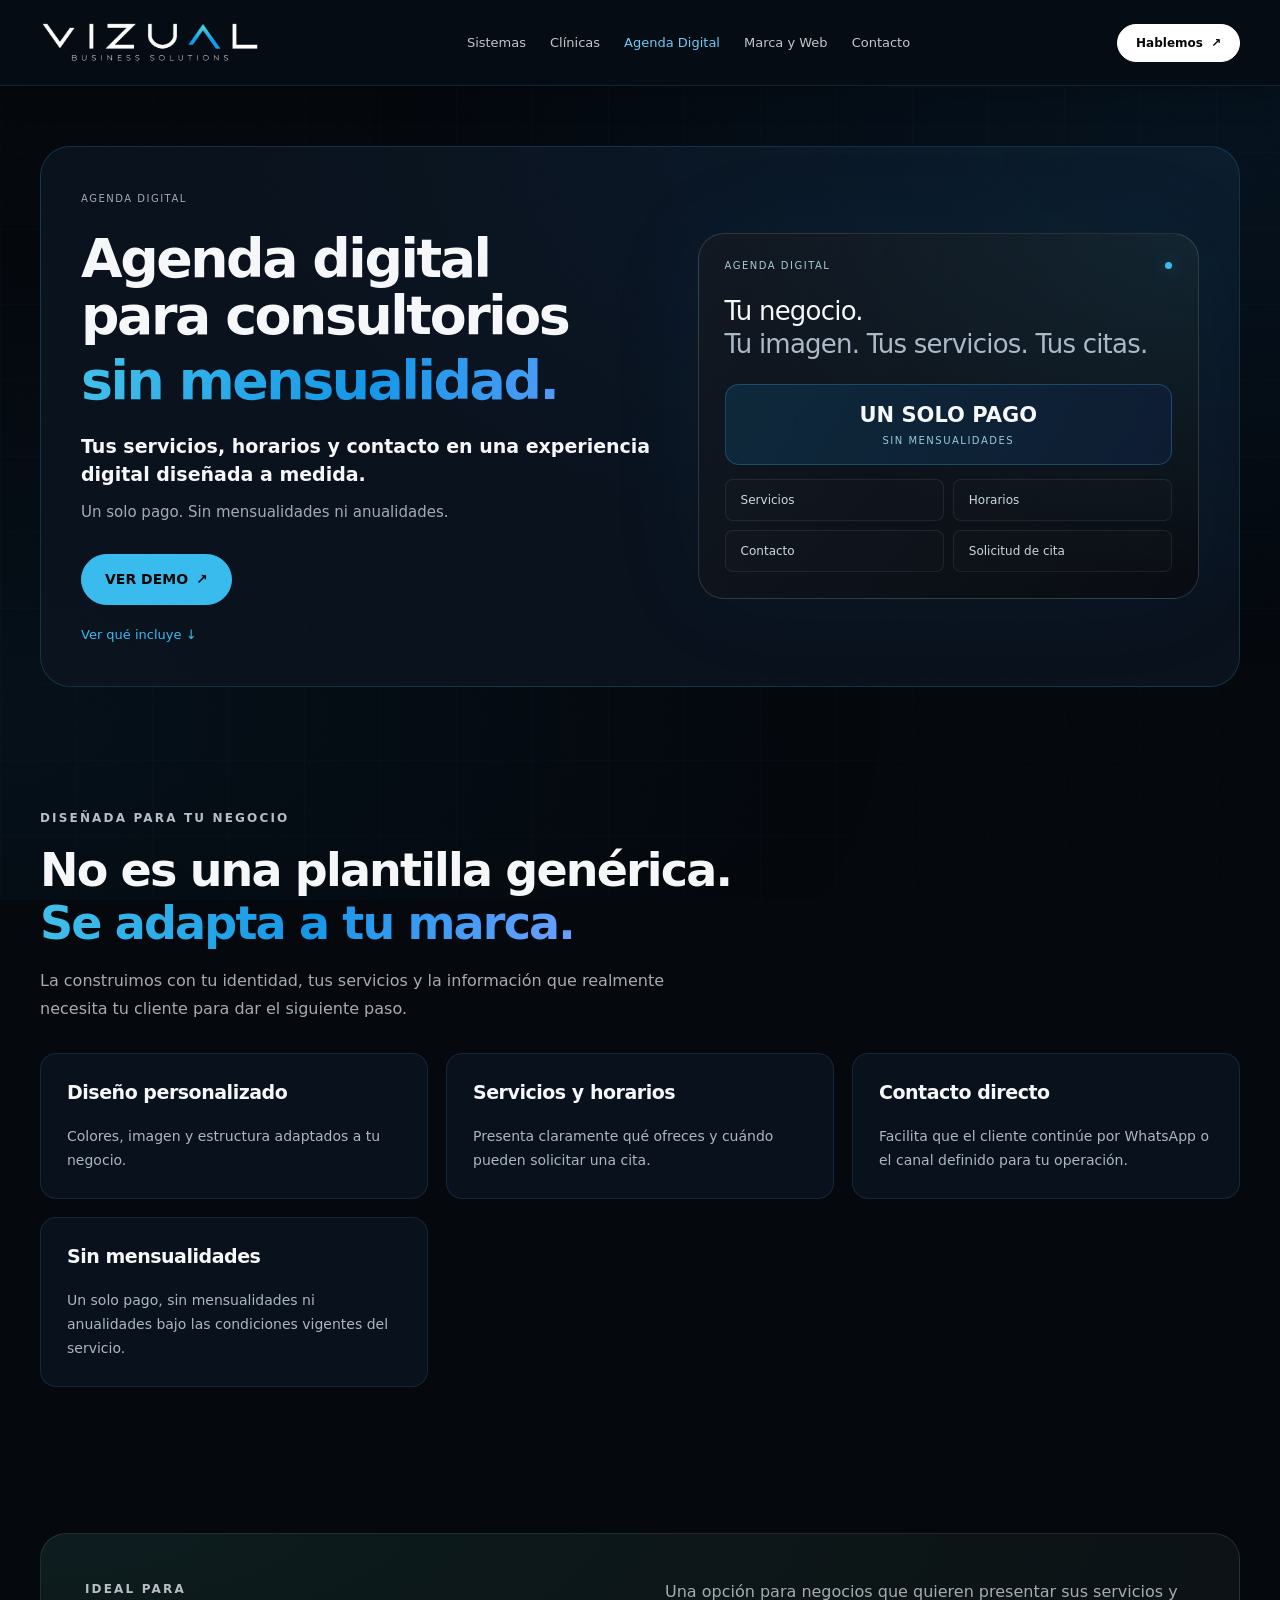
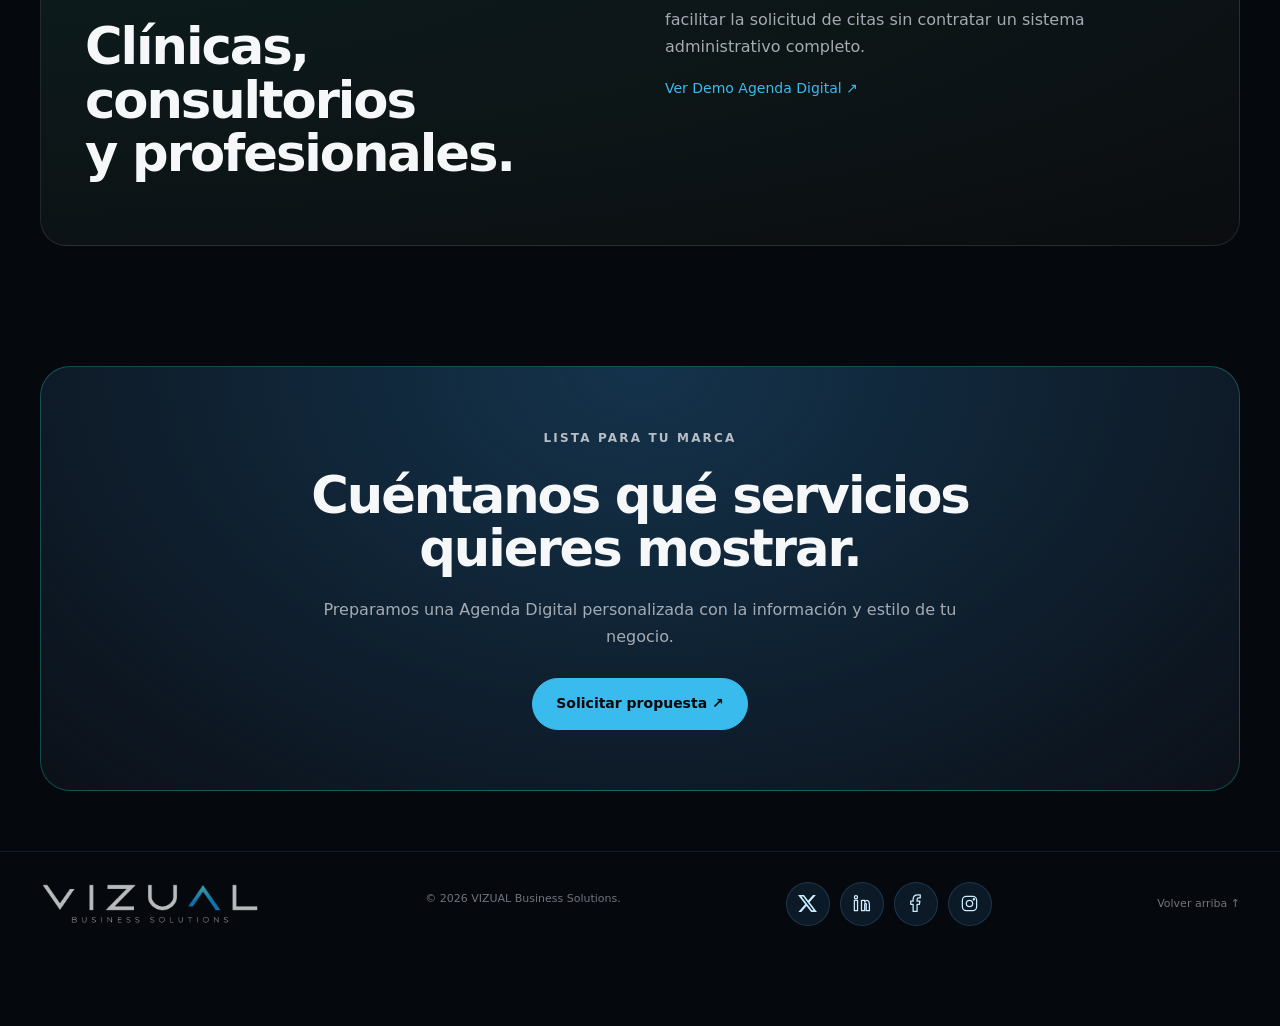
==== agenda-digital.html @ 72893596 "Add SEO landing for digital appointment page" ====
<!doctype html>
<html lang="es-MX">
<head>
<meta charset="utf-8">
<meta name="viewport" content="width=device-width, initial-scale=1">
<meta name="theme-color" content="#050608">
<title>Agenda digital para consultorios sin mensualidad | VIZUAL</title>
<meta name="description" content="Agenda digital personalizada para clínicas, consultorios y profesionales en México. Un solo pago, sin mensualidades ni anualidades. Ver demo.">
<link rel="canonical" href="https://vizualmx.com/agenda-digital">
<link rel="icon" type="image/svg+xml" href="assets/business-favicon.svg">
<meta property="og:type" content="website">
<meta property="og:locale" content="es_MX">
<meta property="og:site_name" content="VIZUAL Business Solutions">
<meta property="og:title" content="Agenda digital para consultorios sin mensualidad | VIZUAL">
<meta property="og:description" content="Agenda digital personalizada para clínicas, consultorios y profesionales en México. Un solo pago, sin mensualidades ni anualidades. Ver demo.">
<meta property="og:url" content="https://vizualmx.com/agenda-digital">
<meta property="og:image" content="https://vizualmx.com/assets/social/business-solutions.png">
<meta name="twitter:card" content="summary_large_image">
<meta name="twitter:title" content="Agenda digital para consultorios sin mensualidad | VIZUAL">
<meta name="twitter:description" content="Agenda digital personalizada para clínicas, consultorios y profesionales en México. Un solo pago, sin mensualidades ni anualidades. Ver demo.">
<meta name="twitter:image" content="https://vizualmx.com/assets/social/business-solutions.png">
<link rel="stylesheet" href="styles.css?v=business-4">
<link rel="stylesheet" href="refinements.css?v=16">
<script type="application/ld+json">{"@context":"https://schema.org","@type":"Service","name":"Agenda digital para consultorios sin mensualidad","description":"Agenda digital personalizada para clínicas, consultorios y profesionales en México. Un solo pago, sin mensualidades ni anualidades. Ver demo.","url":"https://vizualmx.com/agenda-digital","provider":{"@type":"Organization","name":"VIZUAL Business Solutions","url":"https://vizualmx.com/"}}</script>
<script defer src="analytics.js?v=2"></script>
</head>
<body class="business-page clinic-page">
<a class="skip-link" href="#contenido">Saltar al contenido</a>
<div class="noise" aria-hidden="true"></div>
<header class="site-header" id="top">
<a class="brand" href="/" aria-label="VIZUAL Business Solutions — inicio">
<img class="official-wordmark" src="assets/vizual-business-solutions.png" alt="VIZUAL Business Solutions" width="1200" height="226">
</a>
<button class="menu-toggle" type="button" aria-expanded="false" aria-controls="main-nav" hidden><span class="menu-label">Menú</span><span class="menu-lines" aria-hidden="true"></span></button>
<nav class="nav" id="main-nav" aria-label="Principal">
<a href="/operaciones"><span>Sistemas</span><small class="nav-description">Sistemas para tu empresa</small></a>
<a href="/sistema-para-clinicas"><span>Clínicas</span><small class="nav-description">App para pacientes + dashboard</small></a>
<a href="/agenda-digital" aria-current="page"><span>Agenda Digital</span><small class="nav-description">Agenda personalizada sin mensualidades</small></a>
<a href="/business-experience"><span>Marca y Web</span><small class="nav-description">Branding, web y presencia digital</small></a>
<a href="/contacto"><span>Contacto</span><small class="nav-description">Hablemos de tu proyecto</small></a>
<a class="nav-diagnosis" href="/contacto">Solicitar diagnóstico <span aria-hidden="true">↗</span></a>
</nav>
<a class="btn btn-small header-contact" href="/contacto">Hablemos <span aria-hidden="true">↗</span></a>
</header>
<main id="contenido">
<section class="clinic section-pad clinic-landing-hero" aria-labelledby="agenda-title">
<div class="clinic-card">
<div class="clinic-copy">
<a class="clinic-back" href="/">AGENDA DIGITAL</a>
<h1 id="agenda-title">Agenda digital para consultorios <span>sin mensualidad.</span></h1>
<p class="clinic-subtitle">Tus servicios, horarios y contacto en una experiencia digital diseñada a medida.</p>
<p class="clinic-description">Un solo pago. Sin mensualidades ni anualidades.</p>
<a class="btn clinic-cta" href="/agenda-demo-clinica">VER DEMO <span aria-hidden="true">↗</span></a>
<a class="clinic-detail-link" href="#incluye">Ver qué incluye ↓</a>
</div>
<div class="business-map" aria-hidden="true">
<div class="map-top"><span>AGENDA DIGITAL</span><span class="map-dot"></span></div>
<p class="map-intro"><strong>Tu negocio.</strong><br>Tu imagen. Tus servicios. Tus citas.</p>
<div class="map-core">UN SOLO PAGO<span>SIN MENSUALIDADES</span></div>
<div class="map-modules"><span>Servicios</span><span>Horarios</span><span>Contacto</span><span>Solicitud de cita</span></div>
</div>
</div>
</section>
<section class="section-pad clinic-content" id="incluye">
<div class="section-heading"><span class="kicker">DISEÑADA PARA TU NEGOCIO</span><h2>No es una plantilla genérica.<br><span>Se adapta a tu marca.</span></h2><p>La construimos con tu identidad, tus servicios y la información que realmente necesita tu cliente para dar el siguiente paso.</p></div>
<div class="modules-grid">
<article class="module-card"><h3>Diseño personalizado</h3><p>Colores, imagen y estructura adaptados a tu negocio.</p></article>
<article class="module-card"><h3>Servicios y horarios</h3><p>Presenta claramente qué ofreces y cuándo pueden solicitar una cita.</p></article>
<article class="module-card"><h3>Contacto directo</h3><p>Facilita que el cliente continúe por WhatsApp o el canal definido para tu operación.</p></article>
<article class="module-card"><h3>Sin mensualidades</h3><p>Un solo pago, sin mensualidades ni anualidades bajo las condiciones vigentes del servicio.</p></article>
</div>
</section>
<section class="section-pad clinic-content">
<div class="clinic-support"><div><span class="kicker">IDEAL PARA</span><h2>Clínicas, consultorios<br>y profesionales.</h2></div><div><p>Una opción para negocios que quieren presentar sus servicios y facilitar la solicitud de citas sin contratar un sistema administrativo completo.</p><a class="text-link" href="/agenda-demo-clinica">Ver Demo Agenda Digital ↗</a></div></div>
</section>
<section class="section-pad clinic-content"><div class="clinic-demo"><span class="kicker">LISTA PARA TU MARCA</span><h2>Cuéntanos qué servicios<br>quieres mostrar.</h2><p>Preparamos una Agenda Digital personalizada con la información y estilo de tu negocio.</p><a class="btn clinic-cta" href="https://wa.me/526861992711?text=Hola%2C%20me%20interesa%20una%20Agenda%20Digital%20personalizada%20sin%20mensualidades." target="_blank" rel="noopener noreferrer">Solicitar propuesta ↗</a></div></section>
</main>
<footer>
<a class="brand" href="/" aria-label="VIZUAL Business Solutions — inicio">
<img class="official-wordmark" src="assets/vizual-business-solutions.png" alt="VIZUAL Business Solutions" width="1200" height="226">
</a>
<p>© <span id="year">2026</span> VIZUAL Business Solutions.</p>
<div class="footer-socials" aria-label="Redes sociales de VIZUAL"><a href="https://x.com/vizualmx" target="_blank" rel="noopener noreferrer" aria-label="VIZUAL en X" title="X"><svg viewBox="0 0 24 24" aria-hidden="true"><path fill="currentColor" stroke="none" d="M18.901 1.153h3.68l-8.04 9.19L24 22.846h-7.406l-5.8-7.584-6.64 7.584H.47l8.6-9.835L0 1.154h7.594l5.243 6.932 6.064-6.933Zm-1.29 19.49h2.039L6.487 3.24H4.3l13.31 17.403Z"/></svg></a><a href="https://www.linkedin.com/company/vizualmx" target="_blank" rel="noopener noreferrer" aria-label="VIZUAL en LinkedIn" title="LinkedIn"><svg viewBox="0 0 24 24" aria-hidden="true"><rect x="3" y="8" width="4" height="13"/><circle cx="5" cy="4" r="2"/><path d="M12 21V8h4v2c3-4 6-1 6 3v8h-4v-8c0-2-2-2-2 0v8Z"/></svg></a><a href="https://www.facebook.com/vizualmx" target="_blank" rel="noopener noreferrer" aria-label="VIZUAL en Facebook" title="Facebook"><svg viewBox="0 0 24 24" aria-hidden="true"><path d="M14 22V13h3l.5-4H14V7c0-1 .5-2 2-2h2V1h-3c-4 0-6 2-6 6v2H6v4h3v9Z"/></svg></a><a href="https://www.instagram.com/vizualmx/" target="_blank" rel="noopener noreferrer" aria-label="VIZUAL en Instagram" title="Instagram"><svg viewBox="0 0 24 24" aria-hidden="true"><rect x="3" y="3" width="18" height="18" rx="5"/><circle cx="12" cy="12" r="4"/><circle cx="17.5" cy="6.5" r=".8"/></svg></a></div>
<a href="#top">Volver arriba ↑</a>
</footer>
<script src="script.js?v=business-5"></script>
</body></html>
---- styles.css ----
:root{
  --bg:#050608; --bg2:#0b0d10; --text:#f5f7f8; --muted:#a5abb2; --line:rgba(255,255,255,.10);
  --lime:#d8ff3e; --cyan:#2df3e0; --blue:#1f57ff; --magenta:#e82bd7; --violet:#7f35e8;
  --max:1280px;
}

*{box-sizing:border-box}

html{scroll-behavior:smooth;overflow-x:clip}

body{
  margin:0;
  background:var(--bg);
  color:var(--text);
  font-family:Inter,ui-sans-serif,system-ui,-apple-system,BlinkMacSystemFont,"Segoe UI",sans-serif;
  overflow-x:clip;
}

a{
  color:inherit;
  text-decoration:none;
}

button{
  font:inherit;
}

.noise{
  position:fixed;
  inset:0;
  pointer-events:none;
  opacity:.035;
  z-index:50;
  background-image:url("data:image/svg+xml,%3Csvg viewBox='0 0 180 180' xmlns='http://www.w3.org/2000/svg'%3E%3Cfilter id='n'%3E%3CfeTurbulence type='fractalNoise' baseFrequency='.95' numOctaves='3' stitchTiles='stitch'/%3E%3C/filter%3E%3Crect width='100%25' height='100%25' filter='url(%23n)' opacity='.5'/%3E%3C/svg%3E");
}

.section-pad{
  max-width:var(--max);
  margin:auto;
  padding:120px 40px;
}

.site-header{
  height:86px;
  max-width:var(--max);
  margin:auto;
  padding:0 40px;
  display:flex;
  align-items:center;
  justify-content:space-between;
  position:relative;
  z-index:20;
}

.brand img{
  width:142px;
  display:block;
}

.nav{
  display:flex;
  gap:34px;
  font-size:14px;
  color:#c3c7cb;
}

.nav a{
  transition:.2s;
}

.nav a:hover{
  color:#fff;
}

.btn{
  display:inline-flex;
  align-items:center;
  justify-content:center;
  border-radius:999px;
  padding:15px 23px;
  background:#fff;
  color:#060708;
  font-weight:700;
  font-size:14px;
  transition:.25s;
  border:1px solid #fff;
}

.btn:hover{
  transform:translateY(-2px);
  box-shadow:0 10px 35px rgba(255,255,255,.10);
}

.btn-small{
  padding:11px 18px;
  font-size:13px;
}

.hero{
  min-height:770px;
  display:grid;
  grid-template-columns:1.05fr .95fr;
  align-items:center;
  gap:50px;
  padding-top:70px;
}

.eyebrow,
.kicker{
  font-size:12px;
  letter-spacing:.18em;
  text-transform:uppercase;
  color:#b8bec5;
  font-weight:700;
}

.eyebrow{
  display:flex;
  align-items:center;
  gap:10px;
}

.eyebrow span{
  width:28px;
  height:1px;
  background:var(--cyan);
}

h1,
h2,
h3,
p{
  margin-top:0;
}

.hero h1{
  font-size:clamp(58px,6vw,92px);
  line-height:.92;
  letter-spacing:-.055em;
  margin:22px 0 28px;
  max-width:780px;
}

.hero h1 em,
.section-heading h2 span,
.contact h2 span{
  font-style:normal;
  background:linear-gradient(90deg,var(--cyan),var(--lime) 45%,#fff 75%);
  -webkit-background-clip:text;
  background-clip:text;
  color:transparent;
}

.hero-lead{
  font-size:18px;
  line-height:1.7;
  color:#b9bec5;
  max-width:650px;
}

.hero-lead strong{
  color:#fff;
  font-weight:600;
}

.hero-actions{
  display:flex;
  align-items:center;
  gap:30px;
  margin-top:36px;
}

.text-link{
  font-size:14px;
  color:#d4d8dc;
}

.text-link span{
  display:inline-block;
  margin-left:5px;
}

.hero-meta{
  display:flex;
  gap:38px;
  border-top:1px solid var(--line);
  margin-top:70px;
  padding-top:26px;
}

.hero-meta div{
  display:flex;
  flex-direction:column;
}

.hero-meta b{
  font-size:18px;
}

.hero-meta span{
  font-size:12px;
  color:#838a92;
  margin-top:4px;
}

.hero-art{
  position:relative;
  height:610px;
}

.hero-panel{
  position:absolute;
  inset:52px 10px 40px 55px;
  border:1px solid var(--line);
  border-radius:30px;
  background:linear-gradient(180deg,rgba(255,255,255,.055),rgba(255,255,255,.012));
  backdrop-filter:blur(15px);
  display:flex;
  align-items:center;
  justify-content:center;
  overflow:hidden;
}

.hero-panel:after{
  content:"";
  position:absolute;
  inset:0;
  background:
    radial-gradient(circle at 70% 20%,rgba(45,243,224,.17),transparent 32%),
    radial-gradient(circle at 40% 75%,rgba(127,53,232,.18),transparent 38%);
}

.hero-panel img{
  width:72%;
  height:auto;
  object-fit:contain;
  filter:drop-shadow(0 26px 35px rgba(0,0,0,.42));
  position:relative;
  z-index:2;
}

.panel-label{
  position:absolute;
  left:24px;
  bottom:20px;
  font-size:10px;
  letter-spacing:.22em;
  color:#6d747c;
  z-index:3;
}

.orb{
  position:absolute;
  border-radius:999px;
  filter:blur(55px);
  opacity:.42;
}

.orb-a{
  width:190px;
  height:190px;
  background:var(--cyan);
  right:-30px;
  top:25px;
}

.orb-b{
  width:220px;
  height:220px;
  background:var(--violet);
  left:0;
  bottom:0;
}

.float-card{
  position:absolute;
  padding:12px 15px;
  border-radius:12px;
  border:1px solid var(--line);
  background:rgba(12,14,18,.72);
  backdrop-filter:blur(10px);
  font-size:10px;
  letter-spacing:.15em;
  color:#d5d9dc;
  box-shadow:0 20px 50px rgba(0,0,0,.25);
}

.float-card span{
  color:var(--cyan);
  margin-right:8px;
}

.card-a{
  top:90px;
  left:15px;
}

.card-b{
  right:-8px;
  top:265px;
}

.card-c{
  left:25px;
  bottom:85px;
}

/* TICKER */
.ticker{
  overflow:hidden;
  border-top:1px solid var(--line);
  border-bottom:1px solid var(--line);
  padding:18px 0;
}

.ticker-track{
  display:flex;
  width:max-content;
  gap:32px;
  align-items:center;
  animation:ticker 36s linear infinite;
  color:#a5abb2;
  font-size:12px;
  letter-spacing:.17em;
  white-space:nowrap;
  will-change:transform;
}

.ticker-track span,
.ticker-track i{
  flex-shrink:0;
}

.ticker-track i{
  color:var(--cyan);
  font-style:normal;
}

@keyframes ticker{
  from{
    transform:translateX(0);
  }

  to{
    transform:translateX(-50%);
  }
}

.section-heading{
  max-width:700px;
  margin-bottom:55px;
}

.section-heading h2{
  font-size:clamp(44px,5vw,72px);
  line-height:.98;
  letter-spacing:-.045em;
  margin:14px 0 20px;
}

.section-heading p{
  color:var(--muted);
  line-height:1.7;
}

.section-heading.horizontal{
  display:flex;
  justify-content:space-between;
  align-items:flex-end;
  max-width:none;
  gap:60px;
}

.section-heading.horizontal p{
  max-width:430px;
  margin-bottom:8px;
}

.service-grid{
  display:grid;
  grid-template-columns:repeat(4,1fr);
  border-top:1px solid var(--line);
  border-left:1px solid var(--line);
}

.service-card{
  min-height:310px;
  padding:28px;
  border-right:1px solid var(--line);
  border-bottom:1px solid var(--line);
  position:relative;
  transition:.3s;
  background:linear-gradient(180deg,rgba(255,255,255,.015),transparent);
}

.service-card:hover{
  background:linear-gradient(180deg,rgba(45,243,224,.07),rgba(255,255,255,.015));
  transform:translateY(-4px);
}

.service-no{
  font-size:12px;
  color:#68717a;
}

.service-card h3{
  font-size:24px;
  margin:70px 0 14px;
  letter-spacing:-.02em;
}

.service-card p{
  font-size:14px;
  line-height:1.6;
  color:#9299a1;
}

.service-card .arrow{
  position:absolute;
  right:24px;
  bottom:20px;
  color:var(--cyan);
  font-size:22px;
}

.work{
  padding-top:80px;
}

.work-grid{
  display:grid;
  grid-template-columns:1.25fr .75fr;
  grid-template-rows:310px 310px;
  gap:18px;
}

.project{
  position:relative;
  overflow:hidden;
  border-radius:24px;
  border:1px solid var(--line);
  min-height:300px;
}

.project-main{
  grid-row:1/3;
}

.project-bg{
  position:absolute;
  inset:0;
  transition:.55s;
}

.project:hover .project-bg{
  transform:scale(1.035);
}

.gradient-one{
  background:
    radial-gradient(circle at 25% 25%,rgba(216,255,62,.88),transparent 22%),
    radial-gradient(circle at 75% 65%,rgba(45,243,224,.55),transparent 32%),
    linear-gradient(145deg,#112117,#071713 50%,#050608);
}

.gradient-two{
  background:
    radial-gradient(circle at 75% 20%,rgba(232,43,215,.72),transparent 28%),
    linear-gradient(145deg,#1d0b1e,#0a0714 60%,#050608);
}

.gradient-three{
  background:
    radial-gradient(circle at 30% 30%,rgba(31,87,255,.72),transparent 26%),
    radial-gradient(circle at 70% 80%,rgba(127,53,232,.65),transparent 28%),
    linear-gradient(145deg,#09101f,#06070c);
}

.project-bg:after{
  content:"";
  position:absolute;
  inset:0;
  background:linear-gradient(180deg,transparent 25%,rgba(0,0,0,.70) 100%);
}

.project-badge{
  position:absolute;
  top:20px;
  left:20px;
  padding:9px 11px;
  border:1px solid rgba(255,255,255,.20);
  border-radius:999px;
  font-size:9px;
  letter-spacing:.14em;
  background:rgba(0,0,0,.2);
  backdrop-filter:blur(7px);
}

.project-copy{
  position:absolute;
  left:24px;
  right:24px;
  bottom:22px;
  z-index:2;
}

.project-copy small{
  font-size:10px;
  letter-spacing:.15em;
  color:#d4d7da;
}

.project-copy h3{
  font-size:28px;
  line-height:1.08;
  max-width:470px;
  margin:8px 0 12px;
}

.project-main .project-copy h3{
  font-size:43px;
}

.project-copy span{
  font-size:12px;
  color:#c3c8cc;
}

.demo-note{
  font-size:12px;
  color:#656d75;
  margin-top:16px;
}

.showreel{
  padding-top:20px;
}

.reel-frame{
  height:520px;
  border-radius:30px;
  border:1px solid var(--line);
  position:relative;
  overflow:hidden;
  background:
    radial-gradient(circle at 55% 50%,rgba(45,243,224,.20),transparent 27%),
    radial-gradient(circle at 42% 48%,rgba(127,53,232,.23),transparent 38%),
    linear-gradient(135deg,#0c1116,#060708 60%);
}

.reel-frame:before{
  content:"";
  position:absolute;
  inset:0;
  background:
    repeating-linear-gradient(90deg,transparent 0 79px,rgba(255,255,255,.018) 80px),
    repeating-linear-gradient(0deg,transparent 0 79px,rgba(255,255,255,.018) 80px);
}

.reel-glow{
  position:absolute;
  width:360px;
  height:360px;
  border-radius:50%;
  left:50%;
  top:50%;
  transform:translate(-50%,-50%);
  background:conic-gradient(from 20deg,var(--cyan),var(--blue),var(--magenta),var(--lime),var(--cyan));
  filter:blur(42px);
  opacity:.27;
}

.reel-top,
.reel-bottom{
  position:absolute;
  left:28px;
  right:28px;
  display:flex;
  justify-content:space-between;
  font-size:10px;
  letter-spacing:.16em;
  color:#889099;
}

.reel-top{
  top:24px;
}

.reel-bottom{
  bottom:24px;
}

.play{
  position:absolute;
  left:50%;
  top:50%;
  transform:translate(-50%,-50%);
  width:104px;
  height:104px;
  border-radius:50%;
  background:#fff;
  border:none;
  cursor:pointer;
  box-shadow:0 20px 60px rgba(0,0,0,.35);
  transition:.25s;
}

.play:hover{
  transform:translate(-50%,-50%) scale(1.06);
}

.play span{
  color:#0a0b0d;
  font-size:24px;
  margin-left:5px;
}

.logo-wall{
  display:grid;
  grid-template-columns:repeat(4,1fr);
  border-top:1px solid var(--line);
  border-left:1px solid var(--line);
}

.client-logo{
  height:150px;
  border-right:1px solid var(--line);
  border-bottom:1px solid var(--line);
  display:flex;
  align-items:center;
  justify-content:center;
  font-weight:800;
  letter-spacing:.05em;
  color:#d7dade;
  filter:grayscale(1);
  transition:.25s;
}

.client-logo:hover{
  background:rgba(255,255,255,.025);
  color:#fff;
}

.client-logo.muted{
  color:#505860;
}

.process-list{
  border-top:1px solid var(--line);
}

.process-row{
  display:grid;
  grid-template-columns:80px 1fr 1fr;
  gap:30px;
  align-items:center;
  border-bottom:1px solid var(--line);
  padding:28px 0;
}

.process-row span{
  font-size:12px;
  color:var(--cyan);
}

.process-row h3{
  font-size:28px;
  margin:0;
}

.process-row p{
  margin:0;
  color:#8f969d;
}

.contact-box{
  min-height:380px;
  padding:46px 58px;
  border-radius:34px;
  display:grid;
  grid-template-columns:1.2fr .8fr;
  gap:60px;
  align-items:center;
  background:linear-gradient(135deg,rgba(45,243,224,.95),rgba(31,87,255,.92) 48%,rgba(232,43,215,.90));
  color:#fff;
  position:relative;
  overflow:hidden;
}

.contact-box:before{
  content:"";
  position:absolute;
  width:500px;
  height:500px;
  border:1px solid rgba(255,255,255,.17);
  border-radius:50%;
  right:-180px;
  top:-240px;
}

.contact .kicker{
  color:rgba(255,255,255,.75);
}

.contact h2{
  font-size:clamp(48px,5vw,72px);
  line-height:.98;
  letter-spacing:-.05em;
  margin:14px 0 0;
}

.contact h2 span{
  background:linear-gradient(90deg,#fff,#dbffb8);
  -webkit-background-clip:text;
  background-clip:text;
}

.contact-side{
  position:relative;
  z-index:2;
}

.contact-side p{
  line-height:1.6;
  max-width:430px;
}

.btn-light{
  margin-top:10px;
}

.contact-links{
  display:flex;
  gap:22px;
  font-size:12px;
  margin-top:24px;
}

.contact-links a{
  opacity:.85;
}

footer{
  max-width:var(--max);
  margin:auto;
  padding:10px 40px 40px;
  display:flex;
  align-items:center;
  justify-content:space-between;
  color:#6e757d;
  font-size:11px;
}

footer img{
  width:120px;
  opacity:.72;
}

.modal{
  position:fixed;
  inset:0;
  background:rgba(0,0,0,.78);
  backdrop-filter:blur(10px);
  z-index:100;
  display:none;
  align-items:center;
  justify-content:center;
  padding:30px;
}

.modal.open{
  display:flex;
}

.modal-card{
  width:min(900px,100%);
  min-height:500px;
  background:#0b0d10;
  border:1px solid var(--line);
  border-radius:24px;
  position:relative;
  display:flex;
  align-items:center;
  justify-content:center;
}

.modal-close{
  position:absolute;
  right:15px;
  top:12px;
  width:38px;
  height:38px;
  border-radius:50%;
  background:#171a1e;
  color:#fff;
  border:1px solid var(--line);
  font-size:24px;
  cursor:pointer;
}

.modal-placeholder{
  text-align:center;
  color:#aab0b6;
  padding:40px;
}

.modal-placeholder img{
  width:180px;
  max-height:180px;
  object-fit:contain;
}

.modal-placeholder h3{
  font-size:32px;
  color:#fff;
  margin:18px 0 10px;
}

.reveal{
  opacity:0;
  transform:translateY(22px);
  transition:opacity .75s ease,transform .75s ease;
}

.reveal.visible{
  opacity:1;
  transform:none;
}

.delay-1{
  transition-delay:.08s;
}

.delay-2{
  transition-delay:.16s;
}

.delay-3{
  transition-delay:.24s;
}


/* --- V2 neon services section --- */

.services{
  padding-top:105px;
  padding-bottom:105px;
  position:relative;
}

.services:before{
  content:"";
  position:absolute;
  inset:10% -6% auto auto;
  width:260px;
  height:260px;
  border-radius:50%;
  background:radial-gradient(circle,rgba(232,43,215,.18),transparent 62%);
  filter:blur(12px);
  pointer-events:none;
}

.services:after{
  content:"";
  position:absolute;
  left:-80px;
  top:110px;
  width:300px;
  height:220px;
  background:radial-gradient(circle at 35% 50%,rgba(45,243,224,.15),transparent 58%);
  filter:blur(18px);
  pointer-events:none;
}

.services-head{
  display:flex;
  align-items:flex-start;
  justify-content:space-between;
  gap:40px;
  margin-bottom:28px;
  position:relative;
  z-index:1;
}

.services-head .kicker{
  display:block;
  margin-bottom:12px;
}

.services-head h2{
  font-size:clamp(40px,4.7vw,62px);
  line-height:1.02;
  letter-spacing:-.04em;
  margin:0;
}

.services-side-tag{
  display:flex;
  align-items:flex-start;
  gap:14px;
  padding-top:6px;
  flex-shrink:0;
}

.services-side-tag span{
  display:block;
  width:2px;
  height:58px;
  border-radius:99px;
  background:linear-gradient(180deg,var(--magenta),var(--cyan));
}

.services-side-tag p{
  margin:0;
  font-size:11px;
  line-height:1.95;
  letter-spacing:.28em;
  color:#c8d0d8;
  text-align:left;
}

.neon-grid{
  display:grid;
  grid-template-columns:repeat(4,minmax(0,1fr));
  gap:18px;
  border:0;
  position:relative;
  z-index:1;
}

.neon-card{
  min-height:196px;
  padding:28px 26px 24px;
  border:1px solid rgba(150,223,255,.2);
  border-radius:20px;
  background:
    linear-gradient(180deg,rgba(255,255,255,.03),rgba(255,255,255,.01)),
    radial-gradient(circle at 15% 18%,rgba(45,243,224,.09),transparent 38%),
    radial-gradient(circle at 72% 0%,rgba(232,43,215,.10),transparent 34%),
    linear-gradient(180deg,rgba(5,6,8,.88),rgba(8,10,14,.95));
  box-shadow:
    inset 0 0 0 1px rgba(255,255,255,.03),
    0 18px 40px rgba(0,0,0,.22);
  backdrop-filter:blur(10px);
  transition:
    transform .25s ease,
    border-color .25s ease,
    box-shadow .25s ease,
    background .25s ease;
}

.neon-card:hover{
  transform:translateY(-4px);
  border-color:rgba(45,243,224,.38);
  box-shadow:
    inset 0 0 0 1px rgba(255,255,255,.05),
    0 24px 50px rgba(0,0,0,.35),
    0 0 30px rgba(45,243,224,.08);
}

.neon-card h3{
  font-size:18px;
  line-height:1.15;
  letter-spacing:-.02em;
  margin:20px 0 10px;
}

.neon-card p{
  font-size:14px;
  line-height:1.45;
  color:#b2b9c1;
  max-width:240px;
  margin:0;
  padding-right:22px;
}

/* Consistent vector service icons, inheriting each card's accent. */
.service-icon{
  --icon-accent:var(--cyan);
  width:54px;
  height:54px;
  flex-shrink:0;
  display:grid;
  place-items:center;
  position:relative;
  color:var(--icon-accent);
  border:1px solid color-mix(in srgb,var(--icon-accent) 25%,transparent);
  border-radius:16px;
  background:linear-gradient(145deg,color-mix(in srgb,var(--icon-accent) 10%,transparent),rgba(255,255,255,.01));
  box-shadow:inset 0 1px 0 rgba(255,255,255,.04);
}
.service-icon svg{
  width:32px;
  height:32px;
  display:block;
  fill:none;
  stroke:currentColor;
  stroke-width:1.7;
  stroke-linecap:round;
  stroke-linejoin:round;
}
.video-icon{--icon-accent:var(--magenta)}
.web-icon{--icon-accent:#21d8ff}
.chart-icon{--icon-accent:#6dffe6}

.service-arrow{
  position:absolute;
  right:18px;
  bottom:18px;
  width:38px;
  height:38px;
  border-radius:999px;
  border:1px solid rgba(255,255,255,.16);
  display:flex;
  align-items:center;
  justify-content:center;
  font-size:22px;
  color:#ebf0f4;
  background:rgba(255,255,255,.02);
  box-shadow:inset 0 0 0 1px rgba(255,255,255,.025);
}

.neon-card:hover .service-arrow{
  border-color:rgba(45,243,224,.45);
  color:#fff;
}


/* --- Client logo wall updated with images --- */

.logo-wall{
  display:grid;
  grid-template-columns:repeat(7,1fr);
  gap:0;
  border-top:1px solid var(--line);
  border-left:1px solid var(--line);
  background:linear-gradient(180deg,rgba(255,255,255,.014),rgba(255,255,255,.004));
}

.client-logo{
  height:128px;
  padding:20px;
  border-right:1px solid var(--line);
  border-bottom:1px solid var(--line);
  display:flex;
  align-items:center;
  justify-content:center;
  transition:.25s;
  background:transparent;
  filter:none;
}

.client-logo img{
  max-width:100%;
  max-height:74px;
  object-fit:contain;
  opacity:.86;
  filter:grayscale(1) brightness(1.25);
  transition:
    transform .25s ease,
    opacity .25s ease,
    filter .25s ease;
}

.client-logo:hover{
  background:rgba(255,255,255,.02);
}

.client-logo:hover img{
  opacity:1;
  transform:translateY(-2px);
  filter:grayscale(0) brightness(1.02);
}


@media(max-width:1180px){

  .neon-grid{
    grid-template-columns:repeat(2,minmax(0,1fr));
  }

  .logo-wall{
    grid-template-columns:repeat(4,1fr);
  }

}


@media(max-width:980px){

  .nav{
    display:none;
  }

  .hero{
    grid-template-columns:1fr;
    padding-top:45px;
  }

  .hero-art{
    height:520px;
  }

  .service-grid{
    grid-template-columns:repeat(2,1fr);
  }

  .section-heading.horizontal{
    display:block;
  }

  .section-heading.horizontal p{
    margin-top:25px;
  }

  .work-grid{
    grid-template-columns:1fr;
    grid-template-rows:auto;
  }

  .project,
  .project-main{
    grid-row:auto;
    min-height:380px;
  }

  .logo-wall{
    grid-template-columns:repeat(2,1fr);
  }

  .contact-box{
    grid-template-columns:1fr;
  }

  .hero-meta{
    flex-wrap:wrap;
  }

  .services-head{
    display:block;
  }

  .services-side-tag{
    margin-top:18px;
  }

}


@media(max-width:640px){

  .section-pad{
    padding:82px 20px;
  }

  .site-header{
    padding:0 20px;
    height:74px;
  }

  .brand img{
    width:120px;
  }

  .hero{
    padding-top:45px;
  }

  .hero h1{
    font-size:54px;
  }

  .hero-lead{
    font-size:16px;
  }

  .hero-actions{
    align-items:flex-start;
    flex-direction:column;
    gap:18px;
  }

  .hero-meta{
    gap:20px;
  }

  .hero-art{
    height:390px;
  }

  .hero-panel{
    inset:35px 0 20px 25px;
    border-radius:22px;
  }

  .hero-panel img{
    width:82%;
  }

  .float-card{
    font-size:8px;
  }

  .service-grid{
    grid-template-columns:1fr;
  }

  .work-grid{
    display:block;
  }

  .project{
    display:block;
    min-height:360px;
    margin-bottom:16px;
  }

  .project-main .project-copy h3,
  .project-copy h3{
    font-size:31px;
  }

  .reel-frame{
    height:380px;
  }

  .logo-wall{
    grid-template-columns:1fr 1fr;
  }

  .client-logo{
    height:110px;
    font-size:12px;
  }

  .process-row{
    grid-template-columns:42px 1fr;
  }

  .process-row p{
    grid-column:2;
  }

  .contact-box{
    padding:34px 25px;
    min-height:540px;
  }

  .contact h2{
    font-size:48px;
  }

  footer{
    padding:10px 20px 30px;
    gap:18px;
    flex-wrap:wrap;
  }

  footer p{
    order:3;
    width:100%;
  }

  .services{
    padding-top:82px;
    padding-bottom:82px;
  }

  .services-head h2{
    font-size:42px;
  }

  .neon-grid{
    grid-template-columns:1fr;
    gap:14px;
  }

  .neon-card{
    min-height:172px;
    padding:24px 22px 22px;
  }

  .client-logo{
    height:110px;
    padding:16px;
  }

  .client-logo img{
    max-height:58px;
  }

}

/* =========================================================
   MOBILE OPTIMIZATION
   ========================================================= */

@media (max-width:640px){

  body{
    overflow-x:clip;
  }

  .section-pad{
    padding:64px 20px;
  }


  /* HEADER */

  .site-header{
    height:78px;
    padding:0 20px;
  }

  .brand img{
    width:126px;
  }

  .btn-small{
    padding:11px 18px;
    font-size:13px;
  }


  /* HERO */

  .hero{
    display:block;
    min-height:auto;
    padding-top:48px;
    padding-bottom:40px;
  }

  .eyebrow{
    font-size:10px;
    letter-spacing:.16em;
  }

  .hero h1{
    font-size:47px;
    line-height:.98;
    letter-spacing:-.045em;
    margin:22px 0 28px;
  }

  .hero-lead{
    font-size:16px;
    line-height:1.65;
  }

  .hero-actions{
    flex-direction:column;
    align-items:flex-start;
    gap:22px;
    margin-top:34px;
  }

  .hero-actions .btn{
    padding:16px 25px;
  }

  .hero-meta{
    margin-top:52px;
    padding-top:24px;
    gap:16px;
    display:grid;
    grid-template-columns:repeat(3,1fr);
  }

  .hero-meta b{
    font-size:17px;
  }

  .hero-meta span{
    font-size:10px;
    line-height:1.3;
  }


  /* HERO ART */

  .hero-art{
    height:355px;
    margin-top:48px;
  }

  .hero-panel{
    inset:20px 0 15px 40px;
    border-radius:24px;
  }

  .hero-panel img{
    width:76%;
  }

  .panel-label{
    left:20px;
    bottom:18px;
    font-size:8px;
  }

  .float-card{
    font-size:8px;
    padding:10px 12px;
  }

  .card-a{
    top:65px;
    left:18px;
  }

  .card-b{
    right:-4px;
    top:215px;
  }

  .card-c{
    left:20px;
    bottom:55px;
  }


  /* TICKER */

  .ticker{
    padding:15px 0;
  }

  .ticker-track{
    gap:25px;
    font-size:10px;
    letter-spacing:.16em;
    animation-duration:32s;
  }


  /* SERVICES */

  .services{
    padding-top:70px;
    padding-bottom:70px;
  }

  .services-head{
    margin-bottom:32px;
  }

  .services-head .kicker{
    font-size:10px;
  }

  .services-head h2{
    font-size:42px;
    line-height:1.04;
  }

  .services-side-tag{
    margin-top:28px;
  }

  .services-side-tag p{
    font-size:10px;
    line-height:1.8;
  }

  .services-side-tag span{
    height:70px;
  }

  .neon-grid{
    grid-template-columns:1fr;
    gap:14px;
  }

  .neon-card{
    min-height:210px;
    padding:26px 24px;
    border-radius:22px;
  }

  .neon-card h3{
    font-size:22px;
    margin-top:22px;
    margin-bottom:10px;
  }

  .neon-card p{
    font-size:15px;
    line-height:1.5;
    max-width:82%;
  }

  .service-arrow{
    width:38px;
    height:38px;
    right:22px;
    bottom:22px;
  }


  /* GENERIC TITLES */

  .section-heading{
    margin-bottom:42px;
  }

  .section-heading h2{
    font-size:43px;
    line-height:1.02;
  }

  .section-heading.horizontal{
    display:block;
  }

  .section-heading.horizontal p{
    margin-top:22px;
    font-size:16px;
    line-height:1.65;
  }


  /* PROJECTS */

  .work{
    padding-top:60px;
  }

  .work-grid{
    display:block;
  }

  .project,
  .project-main{
    display:block;
    min-height:420px;
    margin-bottom:18px;
    border-radius:26px;
  }

  .project-copy{
    left:24px;
    right:24px;
    bottom:28px;
  }

  .project-copy h3,
  .project-main .project-copy h3{
    font-size:34px;
    line-height:1.08;
  }

  .project-badge{
    top:20px;
    left:20px;
  }

  .demo-note{
    margin-top:20px;
    line-height:1.5;
  }


  /* SHOWREEL */

  .showreel{
    padding-top:40px;
    padding-bottom:60px;
  }

  .reel-frame{
    height:360px;
    border-radius:26px;
  }

  .play{
    width:88px;
    height:88px;
  }

  .play span{
    font-size:21px;
  }

  .reel-top,
  .reel-bottom{
    left:22px;
    right:22px;
  }


  /* CLIENTS */

  .clients{
    padding-top:68px;
    padding-bottom:68px;
  }

  .logo-wall{
    grid-template-columns:repeat(2,1fr);
  }

  .client-logo{
    height:102px;
    padding:15px;
  }

  .client-logo img{
    max-height:54px;
    max-width:88%;
  }


  /* PROCESS */

  .process{
    padding-top:68px;
    padding-bottom:68px;
  }

  .process-row{
    grid-template-columns:48px 1fr;
    gap:14px;
    padding:28px 0;
  }

  .process-row span{
    align-self:start;
    margin-top:5px;
  }

  .process-row h3{
    font-size:27px;
  }

  .process-row p{
    grid-column:2;
    font-size:15px;
    line-height:1.5;
    margin-top:4px;
  }


  /* CONTACT */

  .contact{
    padding-top:68px;
    padding-bottom:48px;
  }

  .contact-box{
    min-height:auto;
    display:block;
    padding:38px 28px;
    border-radius:28px;
  }

  .contact h2{
    font-size:42px;
    line-height:1.02;
  }

  .contact-side{
    margin-top:60px;
  }

  .contact-side p{
    font-size:16px;
    line-height:1.65;
  }

  .contact-side .btn{
    margin-top:18px;
    padding:15px 28px;
  }

  .contact-links{
    display:flex;
    justify-content:space-between;
    gap:12px;
    margin-top:30px;
    font-size:11px;
  }


  /* FOOTER */

  footer{
    padding:30px 20px 36px;
    display:grid;
    grid-template-columns:1fr auto;
    gap:26px 20px;
    align-items:center;
  }

  footer img{
    width:130px;
  }

  footer p{
    grid-column:1 / -1;
    order:3;
    width:100%;
    margin:0;
    font-size:10px;
  }

  footer > a{
    font-size:10px;
  }

}


/* TELÉFONOS MÁS PEQUEÑOS */
@media (max-width:430px){

  .hero h1{
    font-size:43px;
  }

  .section-heading h2,
  .services-head h2{
    font-size:39px;
  }

  .contact h2{
    font-size:39px;
  }

  .project-copy h3,
  .project-main .project-copy h3{
    font-size:31px;
  }

  .neon-card{
    min-height:195px;
  }

  .client-logo{
    height:94px;
  }

}

/* =========================================================
   MOBILE V2 — COMPOSICIÓN CENTRADA
   ========================================================= */

@media (max-width:640px){

  /* CONTENEDOR GENERAL */
  .section-pad{
    padding-left:24px;
    padding-right:24px;

  .contact-links{
  justify-content:center;
  gap:16px;
  margin-top:26px;
}

.social-icon{
  width:48px;
  height:48px;
}

.social-icon svg{
  width:21px;
  height:21px;
}
  }


  /* HEADER */
  .site-header{
    padding-left:24px;
    padding-right:24px;
  }


  /* HERO */
  .hero{
    text-align:center;
  }

  .hero-copy{
    max-width:520px;
    margin-left:auto;
    margin-right:auto;
  }

  .eyebrow{
    justify-content:center;
  }

  .hero h1{
    max-width:500px;
    margin-left:auto;
    margin-right:auto;
  }

  .hero-lead{
    max-width:500px;
    margin-left:auto;
    margin-right:auto;
  }

  .hero-actions{
    align-items:center;
    justify-content:center;
  }

  .text-link{
    text-align:center;
  }

  .hero-meta{
    max-width:500px;
    margin-left:auto;
    margin-right:auto;
    text-align:center;
  }

  .hero-meta div{
    align-items:center;
  }


  /* IMAGEN / LOGO HERO */
  .hero-art{
    max-width:520px;
    margin-left:auto;
    margin-right:auto;
  }

  .hero-panel{
    left:20px;
    right:20px;
  }


  /* TICKER */
  .ticker{
    width:100%;
  }


  /* SERVICIOS */
  .services-head{
    text-align:center;
  }

  .services-head > div:first-child{
    max-width:500px;
    margin-left:auto;
    margin-right:auto;
  }

  .services-side-tag{
    justify-content:center;
    align-items:center;
    margin-left:auto;
    margin-right:auto;
  }

  .services-side-tag p{
    text-align:left;
  }

  .neon-grid{
    max-width:520px;
    margin-left:auto;
    margin-right:auto;
  }

  .neon-card{
    text-align:center;
    display:flex;
    flex-direction:column;
    align-items:center;
  }

  .service-icon{
    margin-left:auto;
    margin-right:auto;
  }

  .neon-card p{
    max-width:300px;
    padding-right:0;
  }

  .service-arrow{
    position:relative;
    right:auto;
    bottom:auto;
    margin-top:22px;
  }


  /* ENCABEZADOS GENERALES */
  .section-heading,
  .section-heading.horizontal{
    text-align:center;
    max-width:520px;
    margin-left:auto;
    margin-right:auto;
  }

  .section-heading.horizontal > div{
    width:100%;
  }

  .section-heading.horizontal p{
    max-width:460px;
    margin-left:auto;
    margin-right:auto;
  }


  /* PROYECTOS */
  .work-grid{
    max-width:520px;
    margin-left:auto;
    margin-right:auto;
  }

  .project-copy{
    text-align:center;
    left:24px;
    right:24px;
  }

  .project-copy h3{
    margin-left:auto;
    margin-right:auto;
  }

  .project-badge{
    left:50%;
    transform:translateX(-50%);
    white-space:nowrap;
  }

  .demo-note{
    text-align:center;
    max-width:460px;
    margin-left:auto;
    margin-right:auto;
  }


  /* SHOWREEL */
  .showreel{
    text-align:center;
  }

  .reel-frame{
    max-width:520px;
    margin-left:auto;
    margin-right:auto;
  }


  /* CLIENTES */
  .clients{
    text-align:center;
  }

  .logo-wall{
    max-width:520px;
    margin-left:auto;
    margin-right:auto;
  }


  /* PROCESO */
  .process{
    text-align:center;
  }

  .process-list{
    max-width:520px;
    margin-left:auto;
    margin-right:auto;
  }

  .process-row{
    display:flex;
    flex-direction:column;
    align-items:center;
    text-align:center;
    gap:8px;
    padding:30px 16px;
  }

  .process-row span{
    margin:0;
  }

  .process-row h3{
    margin:4px 0 6px;
  }

  .process-row p{
    margin:0;
    max-width:360px;
  }


  /* CONTACTO */
  .contact{
    text-align:center;
  }

  .contact-box{
    max-width:520px;
    margin-left:auto;
    margin-right:auto;
    text-align:center;
  }

  .contact-side{
    margin-top:42px;
  }

  .contact-side p{
    max-width:420px;
    margin-left:auto;
    margin-right:auto;
  }

  .contact-links{
  display:flex;
  align-items:center;
  gap:14px;
  margin-top:24px;
}

.social-icon{
  width:46px;
  height:46px;
  border-radius:999px;
  display:inline-flex;
  align-items:center;
  justify-content:center;
  border:1px solid rgba(255,255,255,.22);
  background:rgba(255,255,255,.06);
  transition:transform .25s ease, border-color .25s ease, background .25s ease, box-shadow .25s ease;
}

.social-icon:hover{
  transform:translateY(-2px);
  border-color:rgba(255,255,255,.5);
  background:rgba(255,255,255,.12);
  box-shadow:0 10px 30px rgba(0,0,0,.15);
}

.social-icon svg{
  width:20px;
  height:20px;
  stroke:#fff;
  fill:none;
  stroke-width:1.8;
  stroke-linecap:round;
  stroke-linejoin:round;
  opacity:.95;
}

.social-icon .fill-dot{
  fill:#fff;
  stroke:none;
}

.social-icon .inner-stroke{
  stroke:#fff;
  fill:none;
}


  /* FOOTER */
  footer{
    text-align:center;
    display:flex;
    flex-direction:column;
    align-items:center;
    gap:18px;
  }

  footer img{
    margin:auto;
  }

  footer p{
    text-align:center;
    order:initial;
  }

  footer > a{
    text-align:center;
  }

}

/* SOCIAL ICONS — DESKTOP + GENERAL */

.contact-links{
  display:flex;
  align-items:center;
  gap:14px;
  margin-top:24px;
}

.social-icon{
  width:46px;
  height:46px;
  border-radius:50%;
  display:inline-flex;
  align-items:center;
  justify-content:center;
  border:1px solid rgba(255,255,255,.28);
  background:rgba(255,255,255,.07);
  transition:
    transform .25s ease,
    border-color .25s ease,
    background .25s ease,
    box-shadow .25s ease;
}

.social-icon:hover{
  transform:translateY(-3px);
  border-color:rgba(255,255,255,.55);
  background:rgba(255,255,255,.14);
  box-shadow:0 12px 30px rgba(0,0,0,.18);
}

.social-icon svg{
  width:20px;
  height:20px;
  stroke:#fff;
  fill:none;
  stroke-width:1.8;
  stroke-linecap:round;
  stroke-linejoin:round;
  opacity:.96;
}

.social-icon .fill-dot{
  fill:#fff;
  stroke:none;
}

.social-icon .inner-stroke{
  stroke:#fff;
  fill:none;
}

/* Clinic product: shares the site's typography, surfaces and cyan accent. */
.clinic{padding-top:30px;padding-bottom:60px}
.clinic-card{display:grid;grid-template-columns:1.15fr 1fr;align-items:center;gap:64px;padding:64px 54px;border:1px solid rgba(45,243,224,.22);border-radius:30px;background:radial-gradient(ellipse at 100% 0,rgba(45,243,224,.08),transparent 60%),linear-gradient(135deg,#10151a,#090b10);overflow:hidden}
.clinic-copy,.clinic-visual{min-width:0}
.clinic .kicker,.clinic-popup .kicker{color:var(--cyan);font-size:10px}
.clinic h2{font-size:clamp(30px,3.1vw,46px);line-height:1.06;letter-spacing:-.045em;margin:24px 0}
.clinic h2 span{display:block;margin-top:8px;color:var(--cyan)}
.clinic-subtitle{font-size:19px;font-weight:600;line-height:1.45;margin-bottom:12px}
.clinic-description{color:var(--muted);font-size:15px;line-height:1.7;margin-bottom:28px}
.clinic-cta{background:var(--cyan);border-color:var(--cyan);gap:16px;line-height:1.4;text-align:center}
.clinic-footnote{color:var(--muted);font-size:11px;margin:14px 0 0}
.clinic-visual{border:1px solid var(--line);border-radius:22px;padding:24px;background:linear-gradient(160deg,rgba(255,255,255,.04),rgba(255,255,255,.01));box-shadow:0 30px 60px #0004}
.clinic-visual-top{display:flex;align-items:center;gap:7px;font-size:8px;letter-spacing:.1em;color:var(--muted)}
.clinic-visual-top>span:last-child{margin-left:auto;color:var(--text)}
.clinic-status{width:5px;height:5px;border-radius:50%;background:var(--cyan)}
.clinic-hub{display:flex;align-items:center;gap:18px;padding:42px 0 32px}
.clinic-hub>span{display:grid;place-items:center;flex-shrink:0;width:64px;height:64px;border:1px solid #2df3e044;border-radius:18px;color:var(--cyan);font-size:38px;background:#2df3e009}
.clinic-hub strong{font-size:27px;line-height:1.15;letter-spacing:-.04em}
.clinic-features{display:grid;grid-template-columns:1fr 1fr;gap:10px}
.clinic-features>span{display:flex;gap:12px;align-items:center;padding:17px 12px;border:1px solid var(--line);border-radius:12px;font-size:13px}
.clinic-features i{font-size:9px;color:var(--cyan);font-style:normal}
.clinic-endpoints{display:flex;align-items:center;justify-content:space-between;gap:8px;margin-top:28px;padding-top:22px;border-top:1px solid var(--line);color:var(--muted);font-size:8px;letter-spacing:.07em;line-height:1.8}
.clinic-endpoints b{font-size:11px;color:var(--text)}
.clinic-endpoints>span:nth-child(2){color:var(--cyan);font-size:22px}
.whatsapp-float{position:fixed;right:max(24px,env(safe-area-inset-right));bottom:calc(24px + env(safe-area-inset-bottom));z-index:60;display:flex;align-items:center;gap:10px;padding:13px 18px;border:1px solid #ffffff30;border-radius:999px;background:#10151af2;box-shadow:0 8px 30px #0005;font-size:12px;font-weight:600;transition:background .2s,border-color .2s}
.whatsapp-float:hover{background:#17252a;border-color:var(--cyan)}
.whatsapp-float svg{flex-shrink:0;width:23px;height:23px;fill:none;stroke:var(--cyan);stroke-width:1.5;stroke-linecap:round;stroke-linejoin:round}
.clinic-popup{box-sizing:border-box;width:440px;max-width:calc(100% - 40px);max-height:calc(100dvh - 40px);padding:40px;border:1px solid #2df3e040;border-radius:26px;color:var(--text);background:radial-gradient(ellipse at top right,#163136,transparent 75%),#0d1116;box-shadow:0 30px 100px #0008;overflow:auto}
.clinic-popup::backdrop{background:#03050799;backdrop-filter:blur(5px)}
.clinic-popup[open]{animation:clinic-enter .25s ease-out}
.clinic-popup-close{position:absolute;right:12px;top:10px;display:grid;place-items:center;width:44px;height:44px;border:0;border-radius:50%;background:transparent;color:#c6cdd2;font-size:28px;cursor:pointer}
.clinic-popup-close:hover{background:#ffffff0a;color:white}
.clinic-popup h2{font-size:42px;line-height:1.02;letter-spacing:-.045em;margin:24px 0 18px}
.clinic-popup p{font-size:14px;line-height:1.6;color:var(--muted)}
.clinic-popup .clinic-popup-product{color:var(--text);font-weight:600;margin-bottom:25px}
.clinic-popup .btn{width:100%;font-size:12px;padding:15px}
.clinic-cta:focus-visible,.whatsapp-float:focus-visible,.clinic-popup-close:focus-visible{outline:2px solid white;outline-offset:5px}
html.clinic-popup-open{overflow:hidden}
@keyframes clinic-enter{from{opacity:0;transform:translateY(16px)}to{opacity:1;transform:translateY(0)}}
@media(max-width:980px){.clinic-card{grid-template-columns:1fr;gap:40px;padding:40px}.clinic-visual{width:100%;max-width:470px;margin:auto}.clinic-copy{max-width:600px}.clinic h2{font-size:42px}}
@media(max-width:640px){
  .clinic{padding-top:20px;padding-bottom:35px}
  .clinic-card{padding:30px 22px;gap:32px;border-radius:24px}
  .clinic h2{font-size:clamp(27px,7.5vw,38px);margin-top:20px}
  .clinic-subtitle{font-size:17px}.clinic-description{font-size:14px}
  .clinic-visual{padding:18px}.clinic-hub{padding:28px 0}.clinic-hub strong{font-size:24px}.clinic-hub>span{width:48px;height:48px;font-size:30px}
  .clinic-features>span{font-size:11px;gap:8px;padding:14px 10px}
  .whatsapp-float{right:calc(28px + env(safe-area-inset-right,0px));bottom:calc(24px + env(safe-area-inset-bottom,0px));width:52px;height:52px;padding:0;justify-content:center;transform:translateZ(0);touch-action:pan-y pinch-zoom}.whatsapp-float>span{display:none}
  .clinic-popup{inset:auto 0 0;margin:0;width:100%;max-width:none;max-height:85dvh;border-radius:24px 24px 0 0;padding:28px 24px calc(24px + env(safe-area-inset-bottom))}
  .clinic-popup h2{font-size:30px;margin:16px 0 12px}.clinic-popup h2 br{display:none}.clinic-popup p{font-size:13px;margin-bottom:12px}.clinic-popup .clinic-popup-product{margin-bottom:18px}
  footer{padding-bottom:90px}
}
@media(prefers-reduced-motion:reduce){.clinic-popup[open]{animation:none}.clinic-cta,.whatsapp-float{transition:none}}

/* Tap-to-highlight client logos without shifting the mobile grid. */
@media (hover:none) and (pointer:coarse), (max-width:640px){
  .client-logo[role="button"]{cursor:pointer;touch-action:manipulation}
  .client-logo.is-expanded{background:rgba(255,255,255,.045)}
  .client-logo.is-expanded img{transform:scale(1.15);opacity:1;filter:grayscale(0) brightness(1.02)}
  .client-logo[role="button"]:focus-visible{outline:2px solid var(--cyan);outline-offset:-3px}
}
@media(prefers-reduced-motion:reduce){.client-logo img{transition:none}}

/* Six services: balanced rows on desktop, stacked cards on mobile. */
@media(min-width:1181px){.neon-grid{grid-template-columns:repeat(3,minmax(0,1fr))}}
a.neon-card{display:block}
a.neon-card:focus-visible{outline:2px solid var(--cyan);outline-offset:4px}
.app-icon{--icon-accent:#c0a0ff}
.dashboard-icon{--icon-accent:var(--lime)}
@media(max-width:640px){a.neon-card{display:flex}}

/* Contact and mobile navigation shared by the agency and clinic pages. */
.menu-toggle{display:none}
.contact-email{display:block;width:fit-content;margin-top:20px;font-size:14px;text-decoration:underline;text-underline-offset:4px}
.clinic-detail-link{display:block;width:fit-content;margin-top:20px;color:var(--cyan);font-size:13px;line-height:1.6}
.clinic-popup .clinic-detail-link{margin:0 0 20px}
.skip-link{position:absolute;left:20px;top:-100px;z-index:100;background:white;color:black;padding:12px}
.skip-link:focus{top:10px}
.clinic-page .clinic-landing-hero{padding-top:50px}
.clinic-page h1{font-size:clamp(30px,3.1vw,46px);line-height:1.06;letter-spacing:-.045em;margin:24px 0}
.clinic-page h1 span{display:block;margin-top:8px;color:var(--cyan)}
.clinic-back{font-size:10px;letter-spacing:.15em;color:var(--muted)}
.clinic-content{padding-top:70px;padding-bottom:70px;scroll-margin-top:20px}
.clinic-function-grid{display:grid;grid-template-columns:repeat(4,minmax(0,1fr));gap:18px}
.clinic-info-card{padding:28px;border:1px solid var(--line);border-radius:22px;background:linear-gradient(145deg,#101b20,#0b0d10)}
.clinic-info-card .kicker{color:var(--cyan)}
.clinic-info-card h3{font-size:24px;margin:24px 0 12px}
.clinic-info-card p,.clinic-steps p,.clinic-support p,.clinic-faq p,.clinic-demo p{color:var(--muted);font-size:16px;line-height:1.7;margin-bottom:0}
.clinic-steps{list-style:none;padding:0;margin:0}
.clinic-steps li{display:flex;gap:30px;border-top:1px solid var(--line);padding:30px 0}
.clinic-steps li>span{color:var(--cyan);font-size:13px;padding-top:7px}
.clinic-steps h3{font-size:26px;margin:0 0 10px}
.clinic-support{display:grid;grid-template-columns:1fr 1fr;gap:50px;border:1px solid var(--line);border-radius:26px;padding:44px;background:radial-gradient(ellipse at top left,#2df3e012,transparent),var(--bg2)}
.clinic-support h2,.clinic-demo h2{font-size:clamp(32px,4vw,52px);line-height:1.05;letter-spacing:-.04em;margin:20px 0}
.clinic-support p{margin-bottom:18px}
.clinic-support .text-link{color:var(--cyan)}
.clinic-faq details{border-top:1px solid var(--line);padding:22px 0}
.clinic-faq summary{cursor:pointer;font-size:18px;font-weight:600;line-height:1.5;padding-right:12px}
.clinic-faq p{max-width:850px;margin:16px 0 0}
.clinic-demo{padding:60px 32px;text-align:center;border-radius:30px;border:1px solid #2df3e040;background:radial-gradient(ellipse at top,#18373c,transparent),#0b0d10}
.clinic-demo p{max-width:640px;margin:0 auto 28px}
.clinic-demo .contact-email{margin:22px auto 0}
.clinic-page a:focus-visible,.menu-toggle:focus-visible,.clinic-faq summary:focus-visible{outline:2px solid var(--cyan);outline-offset:4px}
@media(max-width:980px){
  .site-header{gap:12px;flex-wrap:wrap;height:auto;min-height:86px;padding-top:14px;padding-bottom:14px}
  .brand{margin-right:auto}
  .has-mobile-menu .menu-toggle{display:inline-flex;align-items:center;gap:8px;border:1px solid var(--line);border-radius:999px;padding:11px 14px;background:var(--bg2);color:var(--text);font-size:13px;min-height:44px;cursor:pointer}
  .has-mobile-menu .nav{display:none;position:absolute;top:calc(100% - 2px);left:24px;right:24px;padding:12px;background:#10151a;border:1px solid #ffffff25;border-radius:18px;box-shadow:0 20px 50px #0008;z-index:30}
  .has-mobile-menu .nav.is-open{display:flex;flex-direction:column;gap:0}
  .has-mobile-menu .nav a{padding:14px 16px;border-radius:10px}
  .has-mobile-menu .nav a:hover{background:#ffffff08}
  html:not(.has-mobile-menu) .nav{display:flex;order:4;flex-basis:100%;flex-wrap:wrap;gap:16px;padding:16px 0}
  .header-contact{min-height:44px}
  .clinic-function-grid{grid-template-columns:repeat(2,minmax(0,1fr))}
  .clinic-support{grid-template-columns:1fr;gap:12px}
}
@media(max-width:640px){
  .site-header{gap:8px;padding-left:16px;padding-right:16px;min-height:78px}
  .site-header .brand img{width:100px}
  .header-contact{font-size:11px;padding:10px 12px}
  .has-mobile-menu .menu-toggle{font-size:12px;padding:10px 12px}
  .contact-side .contact-email{margin-left:auto;margin-right:auto}
  .clinic-page .clinic-landing-hero{padding-top:30px}
  .clinic-page h1{font-size:clamp(27px,7.5vw,38px)}
  .clinic-content{padding-top:44px;padding-bottom:44px}
  .clinic-function-grid{grid-template-columns:1fr}
  .clinic-info-card{padding:26px}.clinic-info-card h3{margin-top:18px}
  .clinic-steps li{gap:18px}.clinic-steps h3{font-size:23px}
  .clinic-support{padding:28px}.clinic-demo{padding:38px 22px}
  .clinic-faq summary{font-size:16px}
}

/* Real portfolio footage, loaded on demand and shown at its original ratio. */
.project-cover{position:absolute;inset:0;width:100%;height:100%;object-fit:cover;object-position:center 30%}
.project-sleepy::after{content:"";position:absolute;inset:0;background:linear-gradient(180deg,#0005,transparent 35%,#000c);pointer-events:none}
.project-sleepy .project-badge,.project-sleepy .project-copy{z-index:1}
.project-sleepy:focus-visible{outline:2px solid var(--cyan);outline-offset:4px}
.project-video-dialog{width:min(480px,calc(100vw - 24px));max-width:none;max-height:calc(100dvh - 24px);padding:12px;border:1px solid #ffffff30;border-radius:20px;background:#0b0d10;color:var(--text);overflow:auto;box-shadow:0 25px 80px #0009}
.project-video-dialog::backdrop{background:#030507df}
.project-video-header{display:flex;align-items:center;justify-content:space-between;gap:12px;margin-bottom:12px}
.project-video-header h2{font-size:15px;letter-spacing:.02em;margin:0}
.project-video-header h2 span{display:block;color:var(--muted);font-size:11px;font-weight:400;margin-top:4px}
.project-video-close{flex-shrink:0;width:44px;height:44px;border:1px solid var(--line);border-radius:50%;background:transparent;color:white;font-size:28px;cursor:pointer}
.project-video-close:focus-visible{outline:2px solid var(--cyan);outline-offset:2px}
.project-video-dialog video{display:block;width:100%;max-height:calc(100dvh - 110px);aspect-ratio:9/16;background:#000;border-radius:10px;object-fit:contain}

.clinic-reel-preview{position:relative;display:block;width:min(100%,300px);aspect-ratio:9/16;margin:auto;overflow:hidden;border:1px solid #ffffff30;border-radius:24px;background:#10151a;box-shadow:0 24px 60px #0005}
.clinic-reel-preview img{display:block;width:100%;height:100%;object-fit:cover}
.clinic-reel-preview::after{content:"";position:absolute;inset:0;background:linear-gradient(180deg,transparent 45%,#030507e6);pointer-events:none}
.clinic-reel-play{position:absolute;left:50%;top:42%;transform:translate(-50%,-50%);z-index:1;display:grid;place-items:center;width:64px;height:64px;border-radius:50%;border:1px solid #ffffff99;background:#071317cc;color:var(--cyan);font-size:36px}
.clinic-reel-caption{position:absolute;bottom:24px;left:24px;right:24px;z-index:1;color:white;text-align:left}
.clinic-reel-caption strong{display:block;font-size:23px;letter-spacing:-.03em}
.clinic-reel-caption>span{display:block;font-size:13px;margin-top:6px;color:#e0e8eb}
.clinic-reel-preview:hover .clinic-reel-play{background:#071317;color:white}
.clinic-reel-preview:focus-visible{outline:2px solid var(--cyan);outline-offset:5px}

.project-datomico::after{content:"";position:absolute;inset:0;background:linear-gradient(180deg,#0008,transparent 30%,#000e);pointer-events:none}
.project-datomico .project-badge,.project-datomico .project-copy{z-index:1}
.project-datomico .project-cover{object-position:center 43%}
.project-datomico .project-badge{color:#ffe06b;font-size:9px;letter-spacing:.08em}
.project-datomico:focus-visible{outline:2px solid #ffe06b;outline-offset:4px}
#datomico-dialog video{max-height:calc(100dvh - 220px)}
 .datomico-links{display:grid;grid-template-columns:repeat(2,minmax(0,1fr));gap:6px;padding-top:12px}
.datomico-links a{display:flex;align-items:center;justify-content:center;min-height:44px;border:1px solid #ffe06b30;border-radius:8px;color:#ffe06b;font-size:12px}
.datomico-links a:hover{background:#ffe06b10}
.datomico-links a:focus-visible{outline:2px solid #ffe06b;outline-offset:2px}

/* Square identity animation with an immediate static fallback. */
.hero-art-loop{height:auto;aspect-ratio:1/1;min-width:0}
.hero-loop-panel{inset:0;aspect-ratio:1/1;isolation:isolate}
.hero-loop-panel::after{display:none}
.hero-loop-panel .hero-loop-fallback{width:100%;height:100%;object-fit:cover;filter:none;position:absolute;inset:0;z-index:0}
.hero-loop-video{position:absolute;inset:0;width:100%;height:100%;object-fit:cover;opacity:0;z-index:1}
.hero-loop-panel.has-video .hero-loop-video{opacity:1}
.hero-loop-panel .panel-label{color:#d3d7de;text-shadow:0 1px 5px black;bottom:20px;font-size:8px;letter-spacing:.12em;pointer-events:none}
.hero-loop-control{position:absolute;bottom:12px;right:12px;z-index:4;min-height:44px;padding:10px 12px;border:1px solid #ffffff40;border-radius:999px;background:#050608c9;color:white;font-size:11px;cursor:pointer}
.hero-loop-control[hidden]{display:none}
.hero-loop-control:focus-visible{outline:2px solid var(--cyan);outline-offset:3px}
.hero-art-loop .float-card{z-index:5;pointer-events:none}
@media(max-width:980px){.hero-art-loop{width:100%;max-width:520px;margin-left:auto;margin-right:auto}}
@media(max-width:640px){.hero-art-loop{height:auto;aspect-ratio:1/1}.hero-art-loop .hero-loop-panel{inset:0}.hero-loop-panel .panel-label{left:14px;font-size:7px;max-width:48%}}

/* Enterprise infrastructure service */
.enterprise-shell{display:grid;grid-template-columns:1.2fr 1fr;gap:64px;align-items:center;max-width:var(--max);margin:auto}
.enterprise-overview .enterprise-shell{border:1px solid var(--line);border-radius:32px;padding:52px;background:radial-gradient(ellipse at 100% 0%,#2df3e010,transparent 65%),#0b0d10}
.enterprise-shell h1,.enterprise-shell h2,.enterprise-end h2{font-size:clamp(34px,4.2vw,62px);line-height:1.07;letter-spacing:-.045em;margin:24px 0}
.enterprise-shell h1 span,.enterprise-shell h2 span,.enterprise-end h2 span{color:var(--cyan)}
.enterprise-shell p,.enterprise-service p,.enterprise-steps p,.enterprise-faq p,.enterprise-end p{color:var(--muted);line-height:1.75;font-size:16px;max-width:620px}
.enterprise-shell .enterprise-note{font-size:13px;margin-top:22px}
.enterprise-actions{display:flex;flex-wrap:wrap;align-items:center;gap:22px;margin-top:28px}
.enterprise-tags{display:flex;flex-wrap:wrap;gap:8px;list-style:none;padding:0;margin:24px 0}
.enterprise-tags li{border:1px solid var(--line);border-radius:30px;padding:8px 12px;font-size:12px;color:#d1d9da}
.enterprise-map{padding:30px;border:1px solid #2df3e02b;border-radius:24px;background:linear-gradient(145deg,#111d20,#090b10);box-shadow:0 24px 60px #0004;text-align:center}
.enterprise-map-label{font-size:9px;letter-spacing:.14em;color:var(--cyan)}
.enterprise-map-center{margin:28px auto;padding:22px 15px;border:1px solid #2df3e05c;border-radius:16px;max-width:250px;font-size:18px;font-weight:700;background:#2df3e008}
.enterprise-map small{display:block;font-size:11px;font-weight:400;color:var(--muted);margin-top:8px}
.enterprise-map-grid{display:grid;grid-template-columns:1fr 1fr;gap:12px}.enterprise-map-grid>span{padding:17px 8px;background:#ffffff04;border:1px solid var(--line);border-radius:14px;color:var(--cyan);font-size:26px}.enterprise-map strong{display:block;font-size:14px;color:var(--text);margin-top:7px}.enterprise-map p{font-size:12px;margin:22px 0 0}

.enterprise-steps{list-style:none;display:grid;grid-template-columns:repeat(4,1fr);padding:0;gap:26px}.enterprise-steps li{border-top:1px solid #2df3e04d;padding-top:24px}.enterprise-steps b{color:var(--cyan);font-size:15px}.enterprise-steps p{font-size:14px}
.enterprise-faq details{border-bottom:1px solid var(--line);padding:23px 0}.enterprise-faq summary{cursor:pointer;font-weight:600;font-size:18px}.enterprise-faq p{max-width:850px;font-size:15px}
.enterprise-end{background:linear-gradient(125deg,#102524,#0b0d11);border:1px solid #2df3e030;border-radius:28px;padding:48px}.enterprise-end .btn{margin-top:20px}
@media(max-width:1000px){.enterprise-shell{gap:30px}.enterprise-overview .enterprise-shell{padding:32px}.enterprise-services{grid-template-columns:repeat(2,1fr)}.enterprise-steps{grid-template-columns:repeat(2,1fr)}}
@media(max-width:700px){.enterprise-shell{grid-template-columns:1fr}.enterprise-overview .enterprise-shell{padding:25px 20px;border-radius:22px}.enterprise-services,.enterprise-steps{grid-template-columns:1fr}.enterprise-map{padding:22px 16px}.enterprise-end{padding:30px 22px}.enterprise-actions .btn{width:100%;text-align:center}.enterprise-hero h1{font-size:40px}}

/* Enterprises reuses the agency's neon surfaces, ambient lights and footer. */
.enterprise-services .neon-card p{max-width:none;padding-right:0;line-height:1.6}
.enterprise-services .neon-card{padding-bottom:78px}
.enterprise-page .enterprise-shell{position:relative;z-index:1}
.enterprise-page .enterprise-map,.enterprise-page .enterprise-end{background:linear-gradient(180deg,rgba(255,255,255,.03),rgba(255,255,255,.01)),radial-gradient(circle at 15% 18%,rgba(45,243,224,.09),transparent 38%),radial-gradient(circle at 72% 0%,rgba(232,43,215,.10),transparent 34%),linear-gradient(180deg,rgba(5,6,8,.88),rgba(8,10,14,.95));border-color:rgba(150,223,255,.2);box-shadow:inset 0 0 0 1px #ffffff08,0 18px 40px #00000038}
footer>a:first-child{flex-shrink:0}
@media(max-width:640px){.enterprise-services .neon-card{padding-bottom:26px}.enterprise-services .service-arrow{margin-top:20px}}

/* Shared navigation: individual brand accents and a quiet underline reveal. */
.nav>a{--nav-accent:var(--cyan);position:relative;transition:color .22s ease;text-decoration:none}
.nav>a:nth-child(6n+2){--nav-accent:var(--magenta)}
.nav>a:nth-child(6n+3){--nav-accent:var(--lime)}
.nav>a:nth-child(6n+4){--nav-accent:#b28aff}
.nav>a:nth-child(6n+5){--nav-accent:#5f8aff}
.nav>a:nth-child(6n+6){--nav-accent:#6dffe6}
.nav>a::after{content:"";position:absolute;left:0;right:0;bottom:-8px;height:2px;border-radius:999px;background:var(--nav-accent);box-shadow:0 3px 12px color-mix(in srgb,var(--nav-accent) 28%,transparent);transform:scaleX(0);transform-origin:left;opacity:0;transition:transform .28s cubic-bezier(.22,1,.36,1),opacity .2s ease;pointer-events:none}
.nav>a:hover,.nav>a:focus-visible{color:var(--nav-accent)}
.nav>a:hover::after,.nav>a:focus-visible::after{transform:scaleX(1);opacity:1}
.nav>a:focus-visible{outline:2px solid var(--nav-accent);outline-offset:12px;border-radius:2px}
@media(max-width:980px){.has-mobile-menu .nav>a::after{left:16px;right:16px;bottom:6px}.has-mobile-menu .nav>a:focus-visible{outline-offset:-3px}}
@media(prefers-reduced-motion:reduce){.nav>a,.nav>a::after{transition:none}}

/* VIZUAL Business Solutions — keeps the existing dark palette and visual language. */
.business-page .reveal{opacity:1;transform:none}
.business-page .brand-wordmark{display:block;font-size:31px;font-weight:850;letter-spacing:-1.7px;line-height:1;color:#f5f7f8}
.business-page .brand-wordmark small{display:block;font-size:8px;letter-spacing:2.05px;font-weight:600;line-height:1.5;margin-top:7px;white-space:nowrap}
.business-page .brand{flex-shrink:0}
.business-page .site-header{gap:28px}
.business-page .nav{gap:24px;font-size:13px}
.business-page .header-contact{font-size:12px;white-space:nowrap}
.business-page .section-pad{padding-top:100px;padding-bottom:100px}
.business-page .business-hero{min-height:680px;gap:64px;padding-top:65px;padding-bottom:90px;grid-template-columns:1.12fr 1fr}
.business-page .hero h1{font-size:clamp(48px,5.25vw,74px);line-height:1.03;letter-spacing:-.055em}
.business-page .hero h1 em,.experience-hero h1 em{font-style:normal;background:linear-gradient(100deg,#7ef2de,#73afff 80%);background-clip:text;-webkit-background-clip:text;color:transparent}
.business-page .hero-lead{font-size:17px;line-height:1.7}
.business-page .hero-actions,.section-actions{display:flex;flex-wrap:wrap;align-items:center;gap:24px}
.hero-footnote{font-size:11px;line-height:1.8;color:var(--muted);margin:40px 0 0;padding-top:22px;border-top:1px solid var(--line)}
.business-map{position:relative;border:1px solid #ffffff24;border-radius:26px;padding:30px;background:radial-gradient(ellipse at 100% 0,#18394880,transparent 65%),linear-gradient(135deg,#121923,#090c12);box-shadow:0 0 100px #2466a013}
.map-top{display:flex;align-items:center;justify-content:space-between;gap:16px;font-size:10px;letter-spacing:.15em;color:#a8c9d7}
.map-dot{width:7px;height:7px;border-radius:50%;background:#7ef2de;box-shadow:0 0 16px #7ef2de88}
.map-intro{font-size:26px;line-height:1.25;letter-spacing:-.03em;margin:34px 0;color:#abb9c9}
.map-intro strong{color:#f5f7f8;font-weight:500}
.map-core{border:1px solid #71d4e754;border-radius:14px;text-align:center;padding:23px;font-size:21px;font-weight:650;background:linear-gradient(110deg,#142c37,#132034)}
.map-core span{display:block;font-size:10px;letter-spacing:.15em;text-transform:uppercase;font-weight:400;color:#99c8da;margin-top:8px}
.map-modules{display:grid;grid-template-columns:1fr 1fr;gap:9px;margin-top:20px}
.map-modules span{font-size:12px;padding:13px 15px;border-radius:8px;border:1px solid #ffffff13;background:#ffffff03;color:#ccd8df}
.map-note{margin:22px 0 0;font-size:10px;color:#8f9eaf;line-height:1.6}
.business-page .solutions{border-top:1px solid var(--line)}
.business-page .section-heading h2,.experience-panel h2{font-size:clamp(32px,4vw,52px);line-height:1.1;letter-spacing:-.045em}
.business-page .section-heading p{max-width:660px;color:var(--muted);font-size:16px;line-height:1.75}
.solution-grid{display:grid;grid-template-columns:repeat(3,minmax(0,1fr));gap:18px}
.solution-card{display:flex;flex-direction:column;padding:30px;border-radius:22px;border:1px solid #ffffff20;background:linear-gradient(135deg,#111821,#090b10);transition:border-color .2s,transform .2s;min-width:0}
.solution-card:nth-child(2){background:linear-gradient(135deg,#0d2025,#090b10)}
.solution-card:nth-child(3){background:linear-gradient(135deg,#20172f,#090b10)}
.solution-card:hover{border-color:#7ef2de88;transform:translateY(-4px)}
.solution-number{color:#8f9aa6;font-size:13px;margin-bottom:35px}
.solution-card .kicker{color:#9ce6e2;font-size:10px;letter-spacing:.12em}
.solution-card h3{font-size:27px;line-height:1.15;letter-spacing:-.035em;margin:18px 0}
.solution-card p{font-size:14px;line-height:1.8;color:#adb9c4;margin-bottom:30px}
.solution-link{margin-top:auto;font-size:12px;line-height:1.6;color:#e4ebef;display:flex;justify-content:space-between;gap:12px}
.modules-grid{display:grid;grid-template-columns:repeat(3,minmax(0,1fr));gap:16px;margin:38px 0}
.module-card{padding:26px;border:1px solid var(--line);border-radius:16px;background:#0b0e14}
.module-card h3{font-size:19px;font-weight:600;letter-spacing:-.025em}
.module-card p{font-size:14px;line-height:1.7;color:#aab7c4;margin:0}
.scope-note{font-size:12px;color:#99a8b6;line-height:1.8;margin-top:24px;max-width:700px}
.experience-panel{padding:55px;border:1px solid #a47aea38;border-radius:28px;display:grid;grid-template-columns:1.05fr 1fr;gap:60px;background:radial-gradient(ellipse at 0 0,#52357530,transparent 70%),#0c0d13}
.experience-panel h2{margin:24px 0 0}
.experience-panel h2 span{color:#b4a1e5}
.experience-panel p{color:#b4b7c6;line-height:1.8;font-size:15px}
.experience-panel .btn{margin-top:12px}
.experience-hero{max-width:1100px}
.experience-hero h1{font-size:clamp(42px,6vw,76px);line-height:1.06;letter-spacing:-.055em;margin:30px 0}
.experience-hero .hero-lead{max-width:700px;margin-bottom:32px}
.capabilities{border-top:1px solid var(--line);border-bottom:1px solid var(--line)}
.capability-grid{display:grid;grid-template-columns:repeat(3,minmax(0,1fr));gap:40px}
.capability-grid h3{font-size:23px;font-weight:550;letter-spacing:-.025em}
.capability-grid p{color:#a5b0bd;font-size:14px;line-height:1.8}
.business-page .work-grid{grid-template-columns:1fr 1fr}
.business-page .work-grid .project{grid-column:auto;min-height:430px}
.business-page .work-grid .project-main{grid-row:auto}
.business-page .contact-email{overflow-wrap:anywhere}
.business-page footer{gap:28px}
.business-page footer .brand{width:auto;height:auto}
.business-page a:focus-visible,.business-page button:focus-visible,.business-page summary:focus-visible{outline:2px solid #7ef2de;outline-offset:5px}
.business-page .anchor-alias{scroll-margin-top:30px}
.business-page .clinic-landing-hero h1{font-size:clamp(34px,4.2vw,56px);line-height:1.06}
@media(max-width:1100px){.business-page .site-header{gap:18px}.business-page .nav{gap:16px}.business-page .business-hero{gap:36px}.solution-card{padding:24px}}
@media(max-width:980px){.business-page .section-pad{padding:70px 28px}.business-page .business-hero{grid-template-columns:1fr;gap:40px;min-height:0}.business-page .hero-copy{max-width:720px}.business-page .hero h1{font-size:clamp(48px,8vw,70px)}.business-map{width:100%;max-width:620px;margin:0 auto}.solution-grid{grid-template-columns:1fr}.solution-card{padding:30px}.solution-number{margin-bottom:24px}.modules-grid{grid-template-columns:1fr 1fr}.experience-panel{grid-template-columns:1fr;gap:24px;padding:38px}.business-page .header-contact{display:none}.business-page .site-header{justify-content:space-between}.capability-grid{gap:24px}.business-page .clinic-card{padding:38px}.business-page .work-grid .project{min-height:380px}}
@media(max-width:640px){.business-page .section-pad{padding:56px 22px}.business-page .site-header{padding:0 22px;height:auto;min-height:84px;flex-wrap:wrap}.business-page .brand-wordmark{font-size:29px}.business-page .brand-wordmark small{font-size:7.5px;letter-spacing:1.9px}.business-page .hero h1{font-size:clamp(40px,10.7vw,58px);line-height:1.04}.business-page .hero-lead{font-size:16px}.business-page .eyebrow{font-size:9px;letter-spacing:.12em}.business-page .hero-actions{align-items:flex-start;gap:22px}.business-page .hero-actions .btn{width:100%}.hero-footnote{margin-top:30px}.business-map{padding:24px;border-radius:20px}.map-intro{font-size:25px}.map-modules span{padding:12px 10px;font-size:11px}.solution-card{padding:26px}.solution-card h3{font-size:28px}.business-page .section-heading h2{font-size:34px}.modules-grid,.capability-grid{grid-template-columns:1fr}.experience-panel{padding:28px 22px;gap:24px}.experience-panel h2{font-size:34px}.experience-panel .btn{font-size:12px;width:100%}.business-page .clinic-card{padding:28px 22px}.business-page .clinic h2{font-size:32px;line-height:1.08}.business-page .clinic-landing-hero h1{font-size:34px}.business-page .work-grid{grid-template-columns:1fr}.business-page .work-grid .project{min-height:420px}.business-page .contact h2{font-size:36px}.business-page .contact-box{padding:28px 22px}.business-page footer{padding:38px 22px;align-items:flex-start}.business-page .scope-note{font-size:12px}.experience-hero h1{font-size:42px}.business-page .clinic-support{gap:24px}}
@media(prefers-reduced-motion:reduce){html{scroll-behavior:auto}.business-page *, .business-page *::before,.business-page *::after{animation:none!important;transition:none!important}}
.business-page .btn{gap:8px}
@media(max-width:640px){.business-page .business-hero .hero-copy{text-align:left}.business-page .business-hero .eyebrow{justify-content:flex-start}.business-page .clinic-support{padding:28px 22px}}

/* Official supplied wordmark: original pixels, natural proportions. */
.business-page .brand img.official-wordmark{display:block;width:220px;max-width:100%;height:auto;object-fit:contain}
.business-page footer .brand img.official-wordmark{width:220px;height:auto}
@media(max-width:1100px){.business-page .brand img.official-wordmark{width:190px}}
@media(max-width:640px){.business-page .brand img.official-wordmark,.business-page footer .brand img.official-wordmark{width:185px;height:auto}}
@media(max-width:360px){.business-page .site-header .brand img.official-wordmark{width:160px}.business-page .site-header{gap:12px}}

/* Leave room to reach footer links above the persistent contact button. */
.business-page footer{padding-bottom:calc(104px + env(safe-area-inset-bottom,0px))}

/* Seamless right-to-left solution strip; each repeated group has equal width. */
.business-ticker{display:flex;align-items:center;gap:16px;padding:18px 24px;background:linear-gradient(90deg,#091216,#0b0d17);border-color:#ffffff18}
.business-ticker .ticker-window{overflow:hidden;min-width:0;flex:1}
.business-ticker .ticker-track{gap:0;animation:ticker 42s linear infinite;font-size:12px;color:#c3cdd7}
.business-ticker .ticker-group{display:flex;align-items:center;gap:32px;padding-right:32px;flex-shrink:0}
.business-ticker .ticker-group span:nth-of-type(odd){color:#f2f6f8;font-weight:650}
.business-ticker .ticker-toggle{flex:none;display:grid;place-items:center;width:44px;height:44px;border-radius:50%;border:1px solid #ffffff26;background:#ffffff06;color:#b5efe5;cursor:pointer}
.business-ticker .ticker-toggle[hidden]{display:none}
.business-ticker.is-paused .ticker-track{animation-play-state:paused}
.business-page .solutions{border-top:0}
@media(max-width:640px){.business-ticker{padding:12px 16px;gap:12px}.business-ticker .ticker-track{font-size:10px;letter-spacing:.12em}.business-ticker .ticker-group{gap:24px;padding-right:24px}}
@media(prefers-reduced-motion:reduce){.business-ticker .ticker-track{width:auto;white-space:normal;transform:none;will-change:auto}.business-ticker .ticker-group{flex-wrap:wrap;justify-content:center;padding:0;gap:16px;flex-shrink:1}.business-ticker .ticker-group[aria-hidden="true"]{display:none}.business-ticker .ticker-toggle{display:none}}
---- refinements.css ----
/* Corporate layout: shared alignment, blue identity and restrained tech texture. */
.business-page {
  --cyan: #39bbed;
  --lime: #178ee8;
  --magenta: #478def;
  --violet: #326acd;
  --blue-gradient: linear-gradient(110deg, #43c1e9 0%, #1597e8 50%, #6d9fff 100%);
  background: #05080d;
  isolation: isolate;
}
.business-page::before {
  content: "";
  position: fixed;
  inset: 0;
  z-index: -1;
  pointer-events: none;
  background:
    radial-gradient(ellipse at 95% 15%, #1173c01a, transparent 50%),
    radial-gradient(ellipse at 0 80%, #168bbd12, transparent 50%),
    linear-gradient(#5eaeeb05 1px, transparent 1px),
    linear-gradient(90deg, #5eaeeb05 1px, transparent 1px);
  background-size: auto, auto, 76px 76px, 76px 76px;
}
.business-page .noise { opacity: .018; }
.business-page .section-pad {
  width: 100%;
  max-width: var(--max);
  padding: 60px 40px;
  margin: 0 auto;
}
.business-page .section-heading,
.business-page .section-heading.horizontal { margin: 0 0 30px; text-align: left; }
.business-page .section-heading.horizontal { max-width: none; gap: 40px; align-items: end; }
.business-page .section-heading.horizontal > p { max-width: 440px; margin: 0; }
.business-page .section-heading h2,
.business-page .experience-panel h2 {
  font-size: clamp(32px, 3.6vw, 46px);
  line-height: 1.14;
  letter-spacing: -.04em;
  text-wrap: balance;
  margin: 16px 0 18px;
}
.business-page .hero h1 em,
.business-page .experience-hero h1 em,
.business-page .section-heading h2 span,
.business-page .contact h2 span,
.business-page .experience-panel h2 span,
.business-page .clinic h2 span,
.business-page .clinic h1 span,
.business-page .enterprise-shell h1 span,
.business-page .enterprise-end h2 span {
  background: var(--blue-gradient);
  -webkit-background-clip: text;
  background-clip: text;
  color: transparent;
  font-style: normal;
}
.business-page .nav > a { --nav-accent: #39bbed; }
.business-page .nav > a:nth-child(even) { --nav-accent: #6d9fff; }
.business-page .hero-lead { font-size: 16px; line-height: 1.75; }
.business-page .kicker { line-height: 1.7; }
.business-page .business-hero {
  padding-top: 36px;
  padding-bottom: 46px;
  min-height: 0;
  gap: 48px;
  grid-template-columns: 1.12fr 1fr;
}
.business-page .hero h1 {
  font-size: clamp(43px, 4.8vw, 66px);
  line-height: 1.06;
  margin: 20px 0 24px;
  text-wrap: balance;
}
.business-page .hero-footnote { margin-top: 26px; padding-top: 18px; }
.business-page .hero-actions { margin-top: 26px; }
.business-page .business-map { padding: 26px; }
.business-page .map-intro { margin: 24px 0; }
.business-page .map-core { padding: 18px; border-color: #39bbed44; background: linear-gradient(120deg,#0e293b,#0e1c32); }
.business-page .map-modules { margin-top: 14px; }
.business-page .map-dot { background: #39bbed; box-shadow: 0 0 16px #39bbed66; }
.business-page .map-note { margin-top: 16px; }
.home-page main { display: flex; flex-direction: column; }
.home-page main > .business-hero { order: -2; }
.business-page .business-ticker { padding-top: 10px; padding-bottom: 10px; background: #0b1620c9; }
.business-page .ticker-toggle { color: #69c5f0; }
.business-page .solution-grid { gap: 20px; }
.business-page .solution-card,
.business-page .solution-card:nth-child(n) {
  padding: 28px;
  background: linear-gradient(135deg,#101c2aeb,#080e17ed);
  border-color: #73b7ef25;
}
.business-page .solution-card-top { display: flex; justify-content: space-between; align-items: center; margin-bottom: 24px; }
.business-page .solution-number { margin: 0; }
.business-page .solution-card .kicker { color: #76bceb; }
.business-page .solution-card h3 { font-size: 26px; line-height: 1.22; min-height: 3.66em; margin: 16px 0; text-wrap: balance; }
.business-page .solution-card p { margin-bottom: 24px; }
.business-page .solution-card:hover { border-color: #39bbed88; }
.business-page .capability-icon {
  width: 44px; height: 44px; display: inline-grid; place-items: center;
  color: #48b9ef; border: 1px solid #45adf22e; border-radius: 12px;
  background: linear-gradient(145deg,#1631477a,#101d2f77); margin-bottom: 20px;
}
.business-page .capability-icon svg { width: 23px; height: 23px; stroke: currentColor; stroke-width: 1.5; stroke-linecap: round; stroke-linejoin: round; }
.business-page .solution-card-top .capability-icon { margin: 0; }
.business-page .modules-grid { margin: 26px 0; gap: 18px; }
.business-page .module-card { background: #0b1420d9; border-color: #73b7ef20; }
.business-page .module-card h3 { line-height: 1.35; }
.business-page .capability-grid { gap: 20px; align-items: stretch; }
.business-page .capability-grid > article {
  min-width: 0; padding: 28px; border: 1px solid #73b7ef25;
  border-radius: 20px; background: linear-gradient(145deg,#0e1b2aeb,#0a1019eb);
}
.business-page .capability-grid h3 { font-size: 22px; line-height: 1.3; min-height: 2.6em; margin: 0 0 14px; text-wrap: balance; }
.business-page .capabilities .capability-grid h3 { min-height: 0; }
.business-page .capability-grid p { margin: 0; }
.business-page .capability-grid .text-link { display: inline-block; margin-top: 20px; color: #7ec9f4; line-height: 1.6; }
.business-page .experience-panel {
  padding: 40px; gap: 40px; grid-template-columns: 1fr 1fr;
  border-color: #73b7ef30; background: radial-gradient(ellipse at 0 0,#1769aa22,transparent 70%),#0a111bf5;
}
.business-page .experience-hero {
  max-width: var(--max); display: grid; grid-template-columns: 1.4fr 1fr;
  align-items: center; gap: 56px; padding-top: 38px; padding-bottom: 52px;
}
.business-page .experience-hero-copy { min-width: 0; }
.business-page .experience-hero h1 { font-size: clamp(40px,4.5vw,60px); line-height: 1.1; letter-spacing: -.045em; margin: 20px 0 24px; text-wrap: balance; }
.business-page .experience-hero .hero-lead { margin-bottom: 26px; }
.experience-media { min-width: 0; margin: 0; border: 1px solid #73b7ef30; border-radius: 24px; padding: 12px; background: #0c1622e8; box-shadow: 0 20px 80px #0003; }
.featured-video { position: relative; display: block; overflow: hidden; border-radius: 15px; background: #07101a; aspect-ratio: 1.2; }
.featured-video::after { content: ""; position: absolute; inset: 0; background: linear-gradient(0deg,#030810c9,transparent 65%); pointer-events: none; }
.featured-video img { width: 100%; height: 100%; display: block; object-fit: cover; object-position: center 43%; }
.media-play { display: grid; place-items: center; position: absolute; z-index: 1; top: 50%; left: 50%; transform: translate(-50%,-50%); width: 62px; height: 62px; border-radius: 50%; border: 1px solid #ffffff8c; background: #071321b0; color: white; font-size: 30px; backdrop-filter: blur(8px); }
.media-label { position: absolute; bottom: 20px; left: 20px; right: 20px; display: flex; justify-content: space-between; font-size: 10px; letter-spacing: .14em; z-index: 1; }
.experience-media figcaption { padding: 22px 14px 14px; }
.experience-media .kicker { font-size: 9px; color: #6fb7e4; }
.experience-media strong { display: block; font-size: 24px; font-weight: 550; margin: 7px 0; }
.experience-media p { color: #a7b4c4; font-size: 12px; line-height: 1.6; margin: 0; }
.business-page .clinic-card { padding: 40px; gap: 40px; background: radial-gradient(ellipse at 100% 0,#1375b21c,transparent 60%),#0b1420ee; border-color: #39bbed30; }
.business-page .clinic-info-card { background: linear-gradient(145deg,#0e1b2a,#0a111b); }
.business-page .clinic-info-card > .kicker { display: none; }
.business-page .clinic-landing-hero h1 { text-wrap: balance; }
.business-page .clinic-demo { background: radial-gradient(ellipse at top,#14334c,transparent),#0b1018; }
.business-page .clinic-reel-preview { border-color: #39bbed30; }
.business-page .process-row { padding: 24px 0; gap: 24px; }
.business-page .process-row h3 { font-size: 25px; }
.business-page .process-row p { line-height: 1.7; }
.business-page .contact-box { padding: 40px; gap: 36px; border-color: #73b7ef25; background: radial-gradient(ellipse at 0 0,#1866a22b,transparent 65%),#0b1420ed; }
.business-page .contact h2 { font-size: clamp(34px,3.8vw,48px); line-height: 1.13; text-wrap: balance; }
.business-page .enterprise-map,
.business-page .enterprise-end { background: linear-gradient(130deg,#102438,#0b121e); border-color: #39bbed30; }
.business-page .whatsapp-float {
  min-height: 62px; padding: 16px 24px; gap: 12px; font-size: 15px;
  border-color: #49bcf06b; background: #0a1d2df5; box-shadow: 0 8px 32px #0008;
}
.business-page .whatsapp-float svg { width: 29px; height: 29px; stroke: #52c4f3; }
.business-page .whatsapp-float:hover { background: #103048; border-color: #53c5f6; }
.business-page footer { width: 100%; padding-top: 30px; padding-bottom: calc(100px + env(safe-area-inset-bottom,0px)); border-top: 1px solid #73b7ef1c; }
.business-page a:focus-visible,.business-page button:focus-visible,.business-page summary:focus-visible { outline-color: #49bdf4; }
@media(max-width:980px) {
  .business-page .section-pad { padding: 46px 28px; }
  .business-page .business-hero { grid-template-columns: 1fr; gap: 32px; padding-top: 32px; }
  .business-page .hero h1 { max-width: 720px; font-size: clamp(42px,7.3vw,60px); }
  .business-page .hero-copy { width: 100%; }
  .business-page .experience-hero { grid-template-columns: 1.2fr 1fr; gap: 30px; }
  .business-page .experience-hero h1 { font-size: 42px; }
  .business-page .solution-card h3 { min-height: 0; }
  .business-page .capability-grid { grid-template-columns: 1fr; }
  .business-page .capability-grid h3 { min-height: 0; }
  .business-page .section-heading.horizontal { align-items: start; }
  .business-page .experience-panel { grid-template-columns: 1fr; gap: 24px; }
  .business-page .clinic-card { padding: 32px; }
}
@media(max-width:640px) {
  .business-page .section-pad { padding: 36px 22px; }
  .business-page .site-header { min-height: 78px; }
  .business-page .business-ticker { padding: 7px 16px; }
  .business-page .business-hero { padding-top: 28px; gap: 26px; }
  .business-page .hero h1 { font-size: clamp(36px,9.6vw,48px); line-height: 1.1; margin: 16px 0 20px; }
  .business-page .hero-lead { font-size: 15px; line-height: 1.7; }
  .business-page .hero-footnote { margin-top: 22px; }
  .business-page .hero-actions { margin-top: 22px; gap: 20px; }
  .business-page .business-map { padding: 24px; }
  .business-page .section-heading h2 { font-size: 32px; margin-bottom: 16px; }
  .business-page .section-heading.horizontal { display: block; }
  .business-page .section-heading.horizontal > p { margin-top: 18px; }
  .business-page .section-heading p { font-size: 15px; }
  .business-page .solution-card { padding: 24px; }
  .business-page .solution-card h3 { font-size: 26px; }
  .business-page .solution-card-top { margin-bottom: 18px; }
  .business-page .modules-grid { grid-template-columns: 1fr; gap: 14px; }
  .business-page .module-card { padding: 24px; }
  .business-page .capability-grid > article { padding: 24px; }
  .business-page .experience-hero { display: grid; grid-template-columns: 1fr; gap: 28px; padding-top: 28px; }
  .business-page .experience-hero h1 { font-size: clamp(35px,9.4vw,44px); }
  .experience-media { max-width: 460px; width: 100%; margin: 0 auto; }
  .featured-video { aspect-ratio: 1.45; }
  .business-page .experience-panel { padding: 26px 22px; }
  .business-page .experience-panel h2 { font-size: 31px; }
  .business-page .clinic-card { padding: 26px 22px; gap: 28px; }
  .business-page .clinic h2,.business-page .clinic-landing-hero h1 { font-size: 31px; line-height: 1.13; }
  .business-page .clinic-subtitle { font-size: 17px; }
  .business-page .process-row { display: grid; grid-template-columns: 28px 1fr; gap: 10px 14px; text-align: left; }
  .business-page .process-row > span { grid-row: 1 / 3; padding-top: 4px; }
  .business-page .process-row h3 { margin: 0; font-size: 23px; }
  .business-page .process-row p { grid-column: 2; margin: 0; }
  .business-page .contact-box { padding: 28px 22px; gap: 24px; }
  .business-page .contact h2 { font-size: 33px; }
  .business-page .whatsapp-float { min-height: 58px; width: 58px; height: 58px; padding: 0; right: 18px; bottom: calc(18px + env(safe-area-inset-bottom,0px)); }
  .business-page .whatsapp-float svg { width: 29px; height: 29px; }
  .business-page footer { display: flex; flex-direction: column; align-items: center; text-align: center; gap: 22px; padding: 30px 22px calc(98px + env(safe-area-inset-bottom,0px)); }
  .business-page footer .brand { margin: 0 auto; align-self: center; }
  .business-page footer p { margin: 0; order: initial; text-align: center; }
  .business-page footer > a { margin: 0 auto; }
}
@media(min-width:641px) and (max-width:980px) {
  .business-page footer { display: flex; flex-direction: column; align-items: center; text-align: center; gap: 22px; }
  .business-page footer .brand,.business-page footer > a { margin: 0 auto; }
  .business-page footer p { margin: 0; text-align: center; }
}
.business-page .services::before,.business-page .services::after { display: none; }
.business-page .neon-card { background: linear-gradient(145deg,#101f30eb,#0a101aeb); }
.business-page .service-icon { --icon-accent: #49bdf1; }

/* Shared blue glow across solution, capability, service and media cards. */
.business-page :is(.module-card, .solution-card, .capability-grid > article, .clinic-info-card, .neon-card, .experience-media, .clinic-reel-preview, .project) {
  transition: border-color .25s ease, box-shadow .25s ease, background-color .25s ease;
}
@media (hover: hover) and (pointer: fine) {
  .business-page :is(.module-card, .solution-card, .capability-grid > article, .clinic-info-card, .neon-card, .experience-media, .clinic-reel-preview, .project):hover {
    border-color: #39bbed99;
    background-color: #0d1c2d;
    box-shadow: 0 0 0 1px #39bbed1f, 0 0 28px #1597e82b, 0 10px 38px #0874cf1f, inset 0 0 24px #168ee80c;
    transform: none;
  }
}
.business-page :is(.module-card, .solution-card, .capability-grid > article, .clinic-info-card, .neon-card, .experience-media, .clinic-reel-preview, .project):focus-visible {
  border-color: #39bbed99;
  box-shadow: 0 0 0 1px #39bbed1f, 0 0 28px #1597e82b, 0 10px 38px #0874cf1f, inset 0 0 24px #168ee80c;
}

/* Persistent navigation and a touch-friendly mobile disclosure. */
.business-page .site-header {
  position: sticky; top: 0; z-index: 100; width: 100%; max-width: none;
  padding-inline: max(24px, calc((100% - 1200px) / 2));
  background: #070d15f2; border-bottom: 1px solid #53baff24;
  backdrop-filter: blur(18px); -webkit-backdrop-filter: blur(18px);
  box-shadow: 0 8px 30px #0003;
}
.business-page main [id] { scroll-margin-top: 106px; }
.business-page .nav-description, .business-page .nav .nav-diagnosis { display: none; }
.business-page .nav > a[aria-current="page"] { color: #6dcbf5; }
@media (max-width: 980px) {
  .business-page .site-header { flex-wrap: nowrap; gap: 12px; }
  .has-mobile-menu .business-page .menu-toggle {
    display: inline-flex; gap: 10px; min-height: 46px; padding: 10px 15px;
    background: #112132; border-color: #439cd74d; flex-shrink: 0;
  }
  .menu-lines { position: relative; width: 18px; height: 14px; }
  .menu-lines::before, .menu-lines::after { content: ""; position: absolute; left: 0; width: 18px; height: 2px; border-radius: 2px; background: #79d0f5; transition: transform .2s ease; }
  .menu-lines::before { top: 3px; }
  .menu-lines::after { top: 10px; }
  [aria-expanded="true"] .menu-lines::before { transform: translateY(3.5px) rotate(45deg); }
  [aria-expanded="true"] .menu-lines::after { transform: translateY(-3.5px) rotate(-45deg); }
  .has-mobile-menu .business-page .nav {
    top: calc(100% + 8px); left: 16px; right: 16px; padding: 12px;
    border-radius: 22px; background: #0b1420; border: 1px solid #418abd55;
    box-shadow: 0 18px 55px #000a, 0 0 24px #168ee812;
    max-height: calc(100dvh - 112px); overflow-y: auto; overscroll-behavior: contain;
  }
  .has-mobile-menu .business-page .nav.is-open { gap: 6px; }
  .has-mobile-menu .business-page .nav > a { padding: 16px; font-size: 17px; line-height: 1.3; border: 1px solid transparent; border-radius: 12px; }
  .business-page .nav .nav-description { display: block; margin-top: 5px; color: #a5b5c5; font-size: 12px; font-weight: 400; }
  .business-page .nav > a[aria-current="page"] { background: #132a40; border-color: #369cd843; }
  .business-page .nav > a::after { display: none; }
  .has-mobile-menu .business-page .nav .nav-diagnosis { display: flex; justify-content: space-between; align-items: center; margin-top: 8px; background: #dbf2ff; color: #081723; font-size: 14px; font-weight: 650; }
}
@media (max-width: 640px) {
  .business-page .site-header { padding-inline: 18px; }
}
@media (prefers-reduced-motion: reduce) {
  .menu-lines::before, .menu-lines::after { transition: none; }
}

/* Ambient motion stays behind content and never intercepts input. */
.tech-background { position: fixed; inset: 0; overflow: hidden; pointer-events: none; z-index: -1; contain: strict; }
.tech-orbit { position: absolute; width: min(70vw, 880px); aspect-ratio: 1; border: 1px solid #309ee72e; border-radius: 50%; animation: tech-orbit 90s linear infinite; }
.tech-orbit::before { content: ""; position: absolute; inset: 12%; border: 1px dashed #47bbec22; border-radius: 50%; }
.tech-orbit::after { content: ""; position: absolute; top: 14%; left: 14%; width: 5px; height: 5px; background: #68d2ff99; border-radius: 50%; box-shadow: 0 0 14px 4px #229fe844; }
.tech-orbit-one { top: -18%; right: -20%; }
.tech-orbit-two { bottom: -35%; left: -24%; animation-direction: reverse; animation-duration: 120s; }
.tech-particle { position: absolute; left: var(--x); top: var(--y); width: 3px; height: 3px; border-radius: 50%; background: #61c9f5; box-shadow: 0 0 10px #169de888; opacity: .25; animation: tech-drift var(--duration) ease-in-out var(--delay) infinite alternate; }
@keyframes tech-orbit { to { transform: rotate(360deg); } }
@keyframes tech-drift { from { transform: translate3d(-8px,18px,0); opacity: .15; } to { transform: translate3d(16px,-28px,0); opacity: .5; } }
.background-toggle { background: transparent; border: 1px solid #69b9e42b; border-radius: 999px; padding: 10px 14px; color: #a5b5c5; font-size: 12px; cursor: pointer; min-height: 44px; }
.background-toggle:hover { color: #8dd9ff; border-color: #69b9e477; }
.background-toggle:focus-visible { outline: 2px solid #69c9f4; outline-offset: 4px; }
.background-paused .tech-background *, .background-inactive .tech-background * { animation-play-state: paused; }
@media(max-width:980px) { .tech-orbit { width: 100vw; opacity: .65; } .tech-orbit-one { right: -55%; top: 8%; } .tech-orbit-two { left: -60%; bottom: -10%; } .tech-particle:nth-of-type(even) { display: none; } }
@media(prefers-reduced-motion:reduce) { .tech-background * { animation: none !important; } .tech-particle { opacity: .2; } .background-toggle { display: none; } }

/* Visual first impression and shared social destinations. */
.business-page footer { flex-wrap: wrap; gap: 24px; }
.footer-socials { display: flex; align-items: center; justify-content: center; gap: 10px; }
.footer-socials > a, .footer-socials > span { display: grid; place-items: center; width: 44px; height: 44px; border: 1px solid #4988b546; border-radius: 50%; background: #0c1927; color: #ccecff; }
.footer-socials svg { width: 19px; height: 19px; fill: none; stroke: currentColor; stroke-width: 1.6; stroke-linecap: round; stroke-linejoin: round; }
.footer-socials > a:hover { color: #67cfff; border-color: #39bbed; box-shadow: 0 0 20px #1597e82b; }
.footer-socials > a:focus-visible { outline: 2px solid #67cfff; outline-offset: 3px; }
.footer-socials .social-pending { opacity: .4; cursor: default; }
@media(max-width:980px) {
 .home-page .business-hero { gap: 12px; }
}
@media(max-width:640px) {
 .home-page .business-hero { padding-top: 22px; padding-bottom: 22px; }
 .home-page .hero h1 { margin: 12px 0 14px; font-size: clamp(32px,8.8vw,42px); }
 .home-page .hero-lead { margin: 0; font-size: 15px; line-height: 1.5; max-width: 330px; }
 .home-page .hero-actions { margin-top: 18px; gap: 14px; }
 .home-page .hero-actions .text-link { font-size: 13px; }
 .home-page .solution-card h3 { min-height: 0; margin-bottom: 16px; }
 .home-page .solution-card p { margin-top: 0; }
 .business-page footer .footer-socials { margin: 0 auto; }
}

/* Brand animation stage, with the exact official wordmark as its poster. */
.home-page main > .business-ticker { order: 0; }
.hero-brand-stage { margin: 0; display: grid; place-items: center; width: 100%; aspect-ratio: 16 / 9; border-radius: 28px; overflow: hidden; background: radial-gradient(ellipse at center,#12365366,transparent 68%),#080e16a8; border: 1px solid #4b9fd329; }
.hero-brand-stage img { display: block; width: 78%; height: auto; }
.hero-brand-stage video { display: block; width: 100%; height: 100%; object-fit: cover; }
@media(max-width:980px) { .hero-brand-stage { max-width: 540px; margin: 12px auto 0; aspect-ratio: 16 / 9; } }
@media(max-width:640px) { .hero-brand-stage { aspect-ratio: 16 / 9; border-radius: 22px; } }

/* Give the opening message and brand film the full desktop stage. */
@media(min-width:981px) {
 .home-page .business-hero {
   max-width: 1760px; padding: clamp(48px,5vw,88px) clamp(32px,4vw,72px);
   min-height: clamp(580px,76svh,860px); align-items: center;
   grid-template-columns: minmax(0,1fr) minmax(0,1.12fr); gap: clamp(32px,4vw,72px);
 }
 .home-page .business-hero .hero-copy { max-width: none; min-width: 0; }
 .home-page .hero h1 { font-size: clamp(66px,5.2vw,96px); line-height: 1.04; letter-spacing: -.05em; margin: 24px 0 28px; }
 .home-page .hero-lead { font-size: clamp(17px,1.25vw,21px); max-width: 580px; line-height: 1.6; }
 .home-page .hero-actions { margin-top: 32px; gap: 24px; }
 .home-page .hero-actions .btn { padding: 19px 27px; font-size: 16px; }
 .home-page .hero-brand-stage { width: 100%; max-width: none; box-shadow: 0 0 70px #137bbd14; border-color: #4199cb40; }
}
@media(min-width:641px) and (max-width:980px) {
 .home-page .hero-brand-stage { max-width: 760px; }
}

/* Align the home navigation with the expanded opening composition. */
@media(min-width:981px) {
 .home-page .site-header {
   padding-inline: calc((100% - min(100%, 1760px)) / 2 + clamp(32px,4vw,72px));
 }
}

/* Homepage image slots: replace src and remove is-placeholder for final 1600 x 1000 artwork. */
.home-page .solution-card:nth-child(n) { padding: 0; overflow: hidden; }
.home-page .solution-media { position: relative; isolation: isolate; aspect-ratio: 8 / 5; flex-shrink: 0; overflow: hidden; border-bottom: 1px solid #61bfff30; background: #0b1929; }
.home-page .solution-media.is-placeholder { display: grid; place-items: center; background: radial-gradient(ellipse at 50% 100%,#117abe55,transparent 72%),linear-gradient(135deg,#101e31,#070e19); }
.home-page .solution-media.is-placeholder::before { content: ''; position: absolute; z-index: -1; width: 75%; aspect-ratio: 1; border-radius: 50%; border: 1px solid #62beff26; box-shadow: 0 0 0 32px #449bf008,0 0 0 64px #449bf006; transform: translate(40%,32%); }
.home-page .solution-media .solution-card-top { position: absolute; z-index: 2; inset: 20px 22px auto; margin: 0; }
.home-page .solution-media .solution-number { color: #c2dcec; font-size: 12px; letter-spacing: .12em; }
.home-page .solution-media .capability-icon { width: 36px; height: 36px; border-radius: 11px; background: #0b1a2cba; }
.home-page .solution-image { display: block; width: 100%; height: 100%; object-fit: cover; transition: transform .4s ease; }
.home-page .is-placeholder .solution-image { width: 70%; height: auto; object-fit: contain; margin-top: 22px; filter: drop-shadow(0 8px 22px #009de82a); }
.home-page .solution-card-copy { display: flex; flex: 1; flex-direction: column; padding: 26px; }
.home-page .solution-card-copy .solution-link { margin-top: auto; padding-top: 8px; }
.home-page .solution-card-copy h3 { min-height: 0; text-wrap: pretty; }
@media (hover: hover) and (prefers-reduced-motion: no-preference) { .home-page .solution-card:hover .solution-image { transform: scale(1.035); } }
@media (min-width: 641px) and (max-width: 980px) { .home-page .solution-card:nth-child(n) { display: grid; grid-template-columns: 1fr 1fr; } .home-page .solution-media { aspect-ratio: auto; height: 100%; min-height: 280px; border-bottom: 0; border-right: 1px solid #61bfff30; } }
@media (max-width: 640px) { .home-page .solution-card-copy { padding: 24px; } .home-page .solution-media .solution-card-top { inset: 16px 20px auto; } }

/* Clinic functions: full-frame product imagery, never cropped. */
.business-page .clinic-feature-card { padding: 0; overflow: hidden; }
.clinic-feature-media { aspect-ratio: 8 / 5; background: #e8eef0; border-bottom: 1px solid rgba(74,180,231,.2); }
.clinic-feature-media img { display: block; width: 100%; height: 100%; object-fit: contain; }
.clinic-feature-copy { padding: 24px; }
.clinic-feature-copy > .kicker { display: none; }
.clinic-feature-copy .capability-icon { width: 42px; height: 42px; margin-bottom: 18px; }
.business-page .clinic-feature-copy h3 { margin: 0 0 12px; }
@media (max-width: 640px) {
  .clinic-feature-copy { padding: 22px; }
}

/* Lift the full card and its image together without cropping device screens. */
@media (hover: hover) and (pointer: fine) and (prefers-reduced-motion: no-preference) {
  .business-page :is(.module-card, .solution-card, .capability-grid > article, .clinic-info-card, .neon-card, .experience-media, .clinic-reel-preview, .project) {
    transition: transform .35s cubic-bezier(.2,.65,.3,1), border-color .25s ease, box-shadow .35s ease, background-color .25s ease;
  }
  .business-page :is(.module-card, .solution-card, .capability-grid > article, .clinic-info-card, .neon-card, .experience-media, .clinic-reel-preview, .project):hover {
    transform: translateY(-5px) scale(1.025);
  }
  .home-page .solution-card:hover .solution-image { transform: none; }
}

/* Operations product imagery keeps every device fully visible. */
.operations-hero-image { margin: 0; min-width: 0; overflow: hidden; border: 1px solid #49bdf144; border-radius: 24px; background: #0c1825; box-shadow: 0 18px 65px #007bc41c; }
.operations-hero-image img, .operations-module-image img { display: block; width: 100%; height: 100%; object-fit: contain; }
.operations-hero-image img { height: auto; }
.operations-hero-image figcaption { padding: 18px 22px; color: #b9d6e7; font-size: 14px; line-height: 1.5; border-top: 1px solid #49bdf126; }
.business-page .operations-image-card { padding: 0; overflow: hidden; }
.operations-module-image { aspect-ratio: 8 / 5; background: #0c1825; border-bottom: 1px solid #49bdf126; }
.operations-module-copy { padding: 24px; }
.operations-module-copy h3 { margin: 0 0 12px; }
@media(min-width:981px) {
 .operations-page .business-hero { grid-template-columns: 1fr 1.12fr; gap: 40px; }
}
@media(max-width:640px) {
 .operations-module-copy { padding: 22px; }
 .operations-hero-image figcaption { padding: 16px 18px; }
}

/* Business Experience: complete brand compositions and responsive imagery. */
.experience-brand-hero { padding: 0; overflow: hidden; }
.experience-brand-hero > img { display: block; width: 100%; height: auto; }
.experience-brand-hero figcaption { padding: 22px 24px; }
.business-page .capability-grid > .experience-image-card { padding: 0; overflow: hidden; }
.experience-card-image { aspect-ratio: 8 / 5; background: #0c1825; border-bottom: 1px solid #49bdf126; }
.experience-card-image img { display: block; width: 100%; height: 100%; object-fit: contain; }
.experience-card-copy { padding: 26px; }
@media(max-width:640px) { .experience-card-copy { padding: 22px; } }

@media(min-width:981px) { .experience-page .experience-hero { grid-template-columns: 1fr 1.1fr; gap: 40px; } }

/* A compact homepage overview; full service details live on their own pages. */
.home-page .home-capabilities { padding-top: 0; padding-bottom: 48px; }
.capabilities-strip { display: flex; align-items: center; justify-content: space-between; gap: 32px; padding: 28px 0; border-top: 1px solid #49bdf126; }
.home-page .capabilities-strip h2 { font-size: clamp(22px, 2.5vw, 32px); line-height: 1.25; margin: 10px 0 0; letter-spacing: -.035em; }
.capabilities-strip > p { max-width: 380px; margin: 0; color: #aebdcb; font-size: 15px; line-height: 1.8; }
.infrastructure-shortcut { display: flex; align-items: center; gap: 20px; padding: 24px; border: 1px solid #49bdf133; border-radius: 20px; background: linear-gradient(110deg,#102333,#0a121d); text-decoration: none; }
.infrastructure-shortcut .capability-icon { flex: 0 0 44px; width: 44px; height: 44px; margin: 0; }
.infrastructure-shortcut strong { display: block; color: #f1f6fa; font-size: 18px; line-height: 1.4; }
.infrastructure-shortcut strong + span { display: block; color: #aebdcb; font-size: 14px; line-height: 1.6; margin-top: 6px; }
.infrastructure-link { margin-left: auto; flex-shrink: 0; color: #75ccf5; font-size: 14px; }
.infrastructure-shortcut:hover, .infrastructure-shortcut:focus-visible { border-color: #49bdf1; box-shadow: 0 0 28px #189fe51a; }
@media(max-width:700px) {
 .capabilities-strip { display: block; padding: 24px 0; }
 .capabilities-strip > p { margin-top: 14px; }
 .infrastructure-shortcut { flex-wrap: wrap; gap: 14px; padding: 22px; }
 .infrastructure-shortcut > span:nth-child(2) { flex: 1; min-width: 180px; }
 .infrastructure-link { width: 100%; margin: 4px 0 0; }
 .home-page .home-capabilities { padding-bottom: 32px; }
}

/* === Home solutions: four clear offers === */
@media (min-width: 981px){
  .home-page .solution-grid{grid-template-columns:repeat(2,minmax(0,1fr));}
}
.home-page .agenda-media{
  background:
    radial-gradient(circle at 68% 22%,rgba(92,198,255,.18),transparent 30%),
    linear-gradient(135deg,#111a25,#08101a);
  display:grid;
  place-items:center;
}
.home-page .agenda-demo-visual{
  width:100%;
  height:100%;
  display:grid;
  place-items:center;
  padding:34px;
}
.home-page .agenda-demo-device{
  width:min(74%,330px);
  aspect-ratio:.66;
  border:1px solid rgba(255,255,255,.16);
  border-radius:30px;
  padding:30px 22px 22px;
  background:
    radial-gradient(circle at 50% 0,rgba(255,255,255,.09),transparent 28%),
    linear-gradient(180deg,#f7f0ea,#e9ddd4);
  box-shadow:0 24px 54px rgba(0,0,0,.28),inset 0 0 0 7px #151a20;
  color:#382f2a;
  transform:rotate(2deg);
}
.home-page .agenda-demo-brand{
  font-size:10px;
  letter-spacing:.22em;
  text-align:center;
  margin-bottom:22px;
  font-weight:750;
}
.home-page .agenda-demo-line{
  height:8px;
  border-radius:999px;
  background:#d3c3b7;
  margin:10px auto;
  width:70%;
}
.home-page .agenda-demo-line.wide{width:88%;}
.home-page .agenda-demo-days{
  display:grid;
  grid-template-columns:repeat(3,1fr);
  gap:8px;
  margin:24px 0 28px;
}
.home-page .agenda-demo-days i{
  display:block;
  aspect-ratio:1;
  border-radius:9px;
  background:#fff;
  border:1px solid #d8c9bf;
}
.home-page .agenda-demo-days i:nth-child(2),
.home-page .agenda-demo-days i:nth-child(5){
  background:#241f1d;
  border-color:#241f1d;
}
.home-page .agenda-demo-cta{
  border-radius:999px;
  background:#241f1d;
  color:#fff;
  text-align:center;
  padding:11px 10px;
  font-size:9px;
  letter-spacing:.16em;
  font-weight:750;
}
@media (max-width:640px){
  .home-page .agenda-demo-visual{padding:26px;}
  .home-page .agenda-demo-device{width:min(68%,280px);}
}

/* Emphasize solution category labels */
.home-page .solution-card-copy > .kicker{
  font-size:14px;
  line-height:1.25;
  letter-spacing:.14em;
  font-weight:750;
}
@media(max-width:640px){
  .home-page .solution-card-copy > .kicker{
    font-size:12px;
    letter-spacing:.12em;
  }
}

/* Stronger solution CTAs */
.home-page .solution-card-copy .solution-link{
  margin-top:auto;
  padding:12px 16px;
  display:inline-flex;
  align-items:center;
  justify-content:space-between;
  gap:18px;
  width:max-content;
  min-width:190px;
  border:1px solid rgba(118,188,235,.42);
  border-radius:999px;
  background:rgba(118,188,235,.07);
  color:#f5fbff;
  font-size:14px;
  font-weight:750;
  letter-spacing:.01em;
  line-height:1;
  transition:background .22s ease,border-color .22s ease,color .22s ease,transform .22s ease,box-shadow .22s ease;
}
@media(hover:hover){
  .home-page .solution-card:hover .solution-link{
    background:#76bceb;
    border-color:#76bceb;
    color:#071018;
    transform:translateY(-1px);
    box-shadow:0 10px 24px rgba(40,155,225,.18);
  }
}
@media(max-width:640px){
  .home-page .solution-card-copy .solution-link{
    width:100%;
    min-width:0;
    padding:13px 16px;
    font-size:13px;
  }
}

/* === Home commercial hierarchy: Clinics first === */
.home-page .solutions-heading{max-width:920px}
.home-page .solutions-heading p{margin-top:18px;max-width:760px}
@media(min-width:981px){
  .home-page .solution-grid-priority{
    grid-template-columns:repeat(2,minmax(0,1fr));
    align-items:stretch;
  }
  .home-page .solution-card-featured{
    grid-column:1 / -1;
    display:grid;
    grid-template-columns:1.18fr .82fr;
    min-height:470px;
    border-color:rgba(118,188,235,.56);
    box-shadow:0 24px 70px rgba(26,119,176,.10);
  }
  .home-page .solution-card-featured .solution-media{
    border-bottom:0;
    border-right:1px solid #61bfff30;
    aspect-ratio:auto;
    min-height:470px;
  }
  .home-page .solution-card-featured .solution-card-copy{
    padding:44px 38px;
    justify-content:center;
  }
  .home-page .solution-card-featured .solution-card-copy h3{
    font-size:34px;
    line-height:1.08;
  }
  .home-page .solution-card-agenda{
    border-color:rgba(118,188,235,.34);
  }
  .home-page .solution-card-secondary{
    opacity:.93;
  }
}
.home-page .solution-badge{
  margin-left:auto;
  margin-right:12px;
  display:inline-flex;
  align-items:center;
  min-height:30px;
  padding:7px 11px;
  border-radius:999px;
  border:1px solid rgba(118,188,235,.45);
  background:rgba(7,16,24,.76);
  color:#9fdcff;
  font-size:9px;
  font-weight:800;
  letter-spacing:.13em;
  white-space:nowrap;
  backdrop-filter:blur(10px);
}
.home-page .solution-badge-agenda{
  color:#081018;
  background:#9fdbff;
  border-color:#9fdbff;
  box-shadow:0 8px 22px rgba(90,185,240,.18);
}
@media(max-width:980px){
  .home-page .solution-card-featured{border-color:rgba(118,188,235,.46)}
}
@media(max-width:640px){
  .home-page .solution-badge{
    font-size:8px;
    padding:6px 9px;
    margin-right:8px;
    letter-spacing:.1em;
  }
}
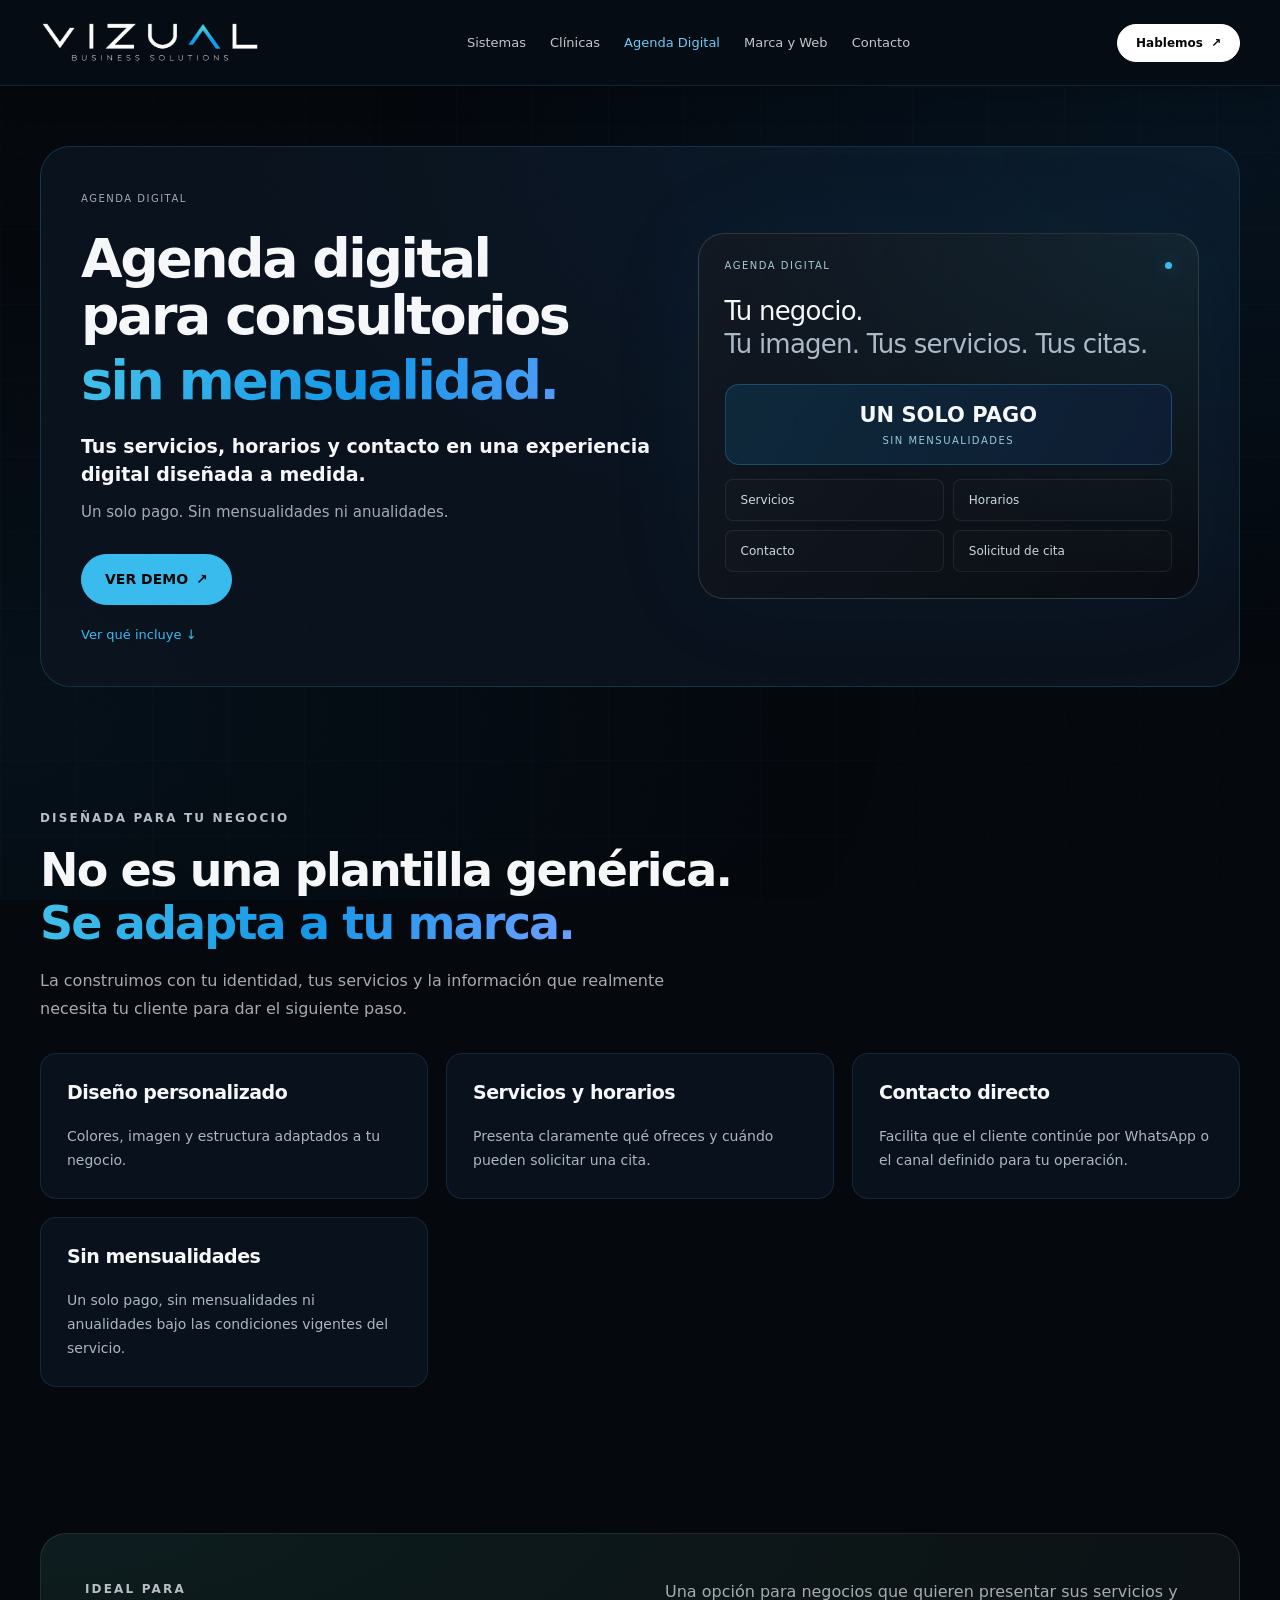
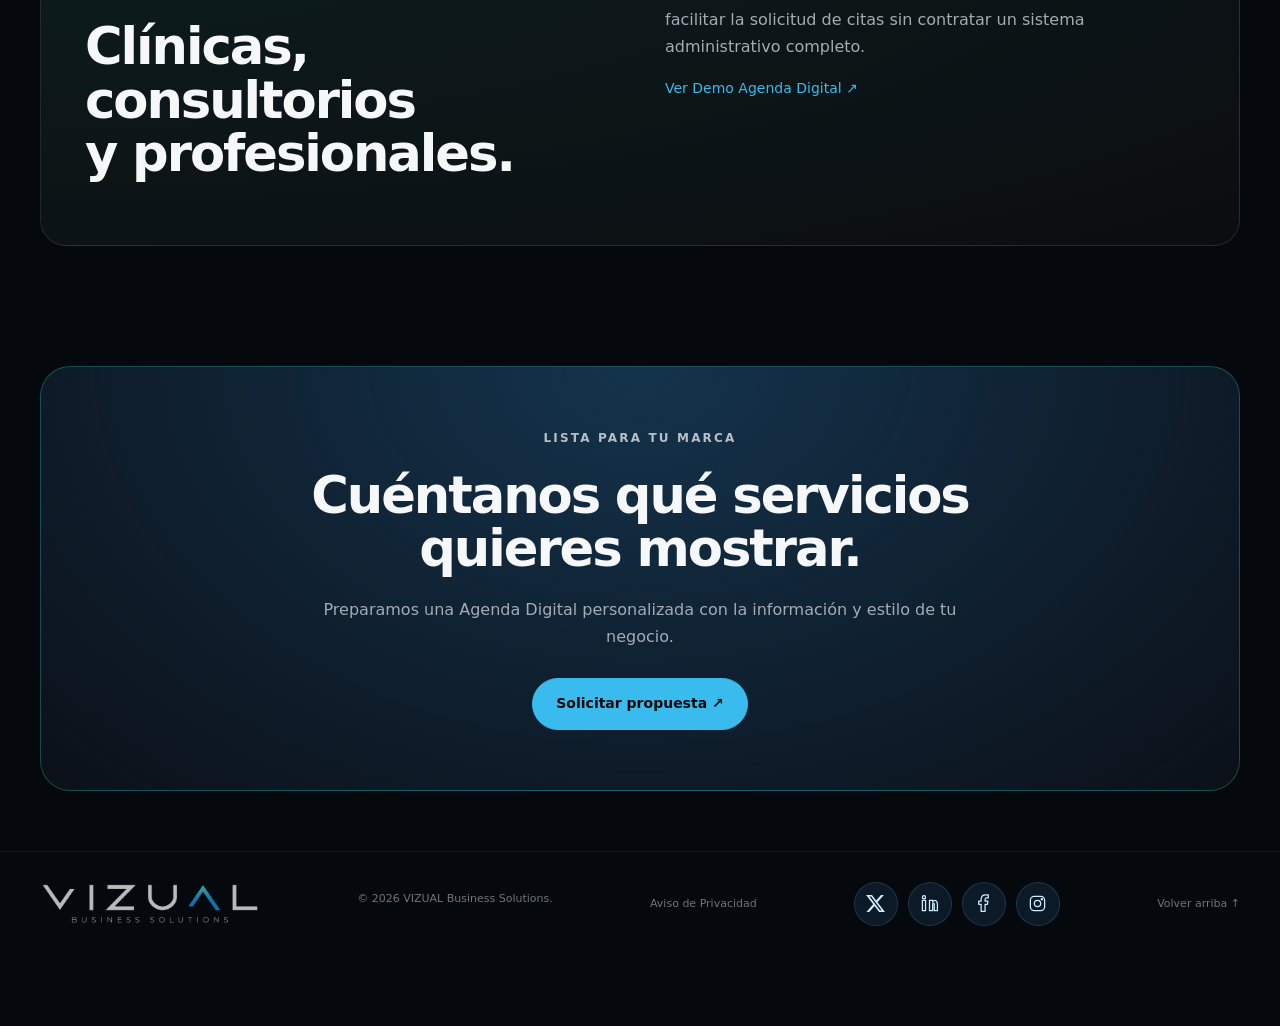
==== commit 1762cbb3: "Add privacy notice link to footer" ====
--- a/agenda-digital.html
+++ b/agenda-digital.html
@@ -80,6 +80,7 @@
 <img class="official-wordmark" src="assets/vizual-business-solutions.png" alt="VIZUAL Business Solutions" width="1200" height="226">
 </a>
 <p>© <span id="year">2026</span> VIZUAL Business Solutions.</p>
+<a href="/aviso-de-privacidad">Aviso de Privacidad</a>
 <div class="footer-socials" aria-label="Redes sociales de VIZUAL"><a href="https://x.com/vizualmx" target="_blank" rel="noopener noreferrer" aria-label="VIZUAL en X" title="X"><svg viewBox="0 0 24 24" aria-hidden="true"><path fill="currentColor" stroke="none" d="M18.901 1.153h3.68l-8.04 9.19L24 22.846h-7.406l-5.8-7.584-6.64 7.584H.47l8.6-9.835L0 1.154h7.594l5.243 6.932 6.064-6.933Zm-1.29 19.49h2.039L6.487 3.24H4.3l13.31 17.403Z"/></svg></a><a href="https://www.linkedin.com/company/vizualmx" target="_blank" rel="noopener noreferrer" aria-label="VIZUAL en LinkedIn" title="LinkedIn"><svg viewBox="0 0 24 24" aria-hidden="true"><rect x="3" y="8" width="4" height="13"/><circle cx="5" cy="4" r="2"/><path d="M12 21V8h4v2c3-4 6-1 6 3v8h-4v-8c0-2-2-2-2 0v8Z"/></svg></a><a href="https://www.facebook.com/vizualmx" target="_blank" rel="noopener noreferrer" aria-label="VIZUAL en Facebook" title="Facebook"><svg viewBox="0 0 24 24" aria-hidden="true"><path d="M14 22V13h3l.5-4H14V7c0-1 .5-2 2-2h2V1h-3c-4 0-6 2-6 6v2H6v4h3v9Z"/></svg></a><a href="https://www.instagram.com/vizualmx/" target="_blank" rel="noopener noreferrer" aria-label="VIZUAL en Instagram" title="Instagram"><svg viewBox="0 0 24 24" aria-hidden="true"><rect x="3" y="3" width="18" height="18" rx="5"/><circle cx="12" cy="12" r="4"/><circle cx="17.5" cy="6.5" r=".8"/></svg></a></div>
 <a href="#top">Volver arriba ↑</a>
 </footer>
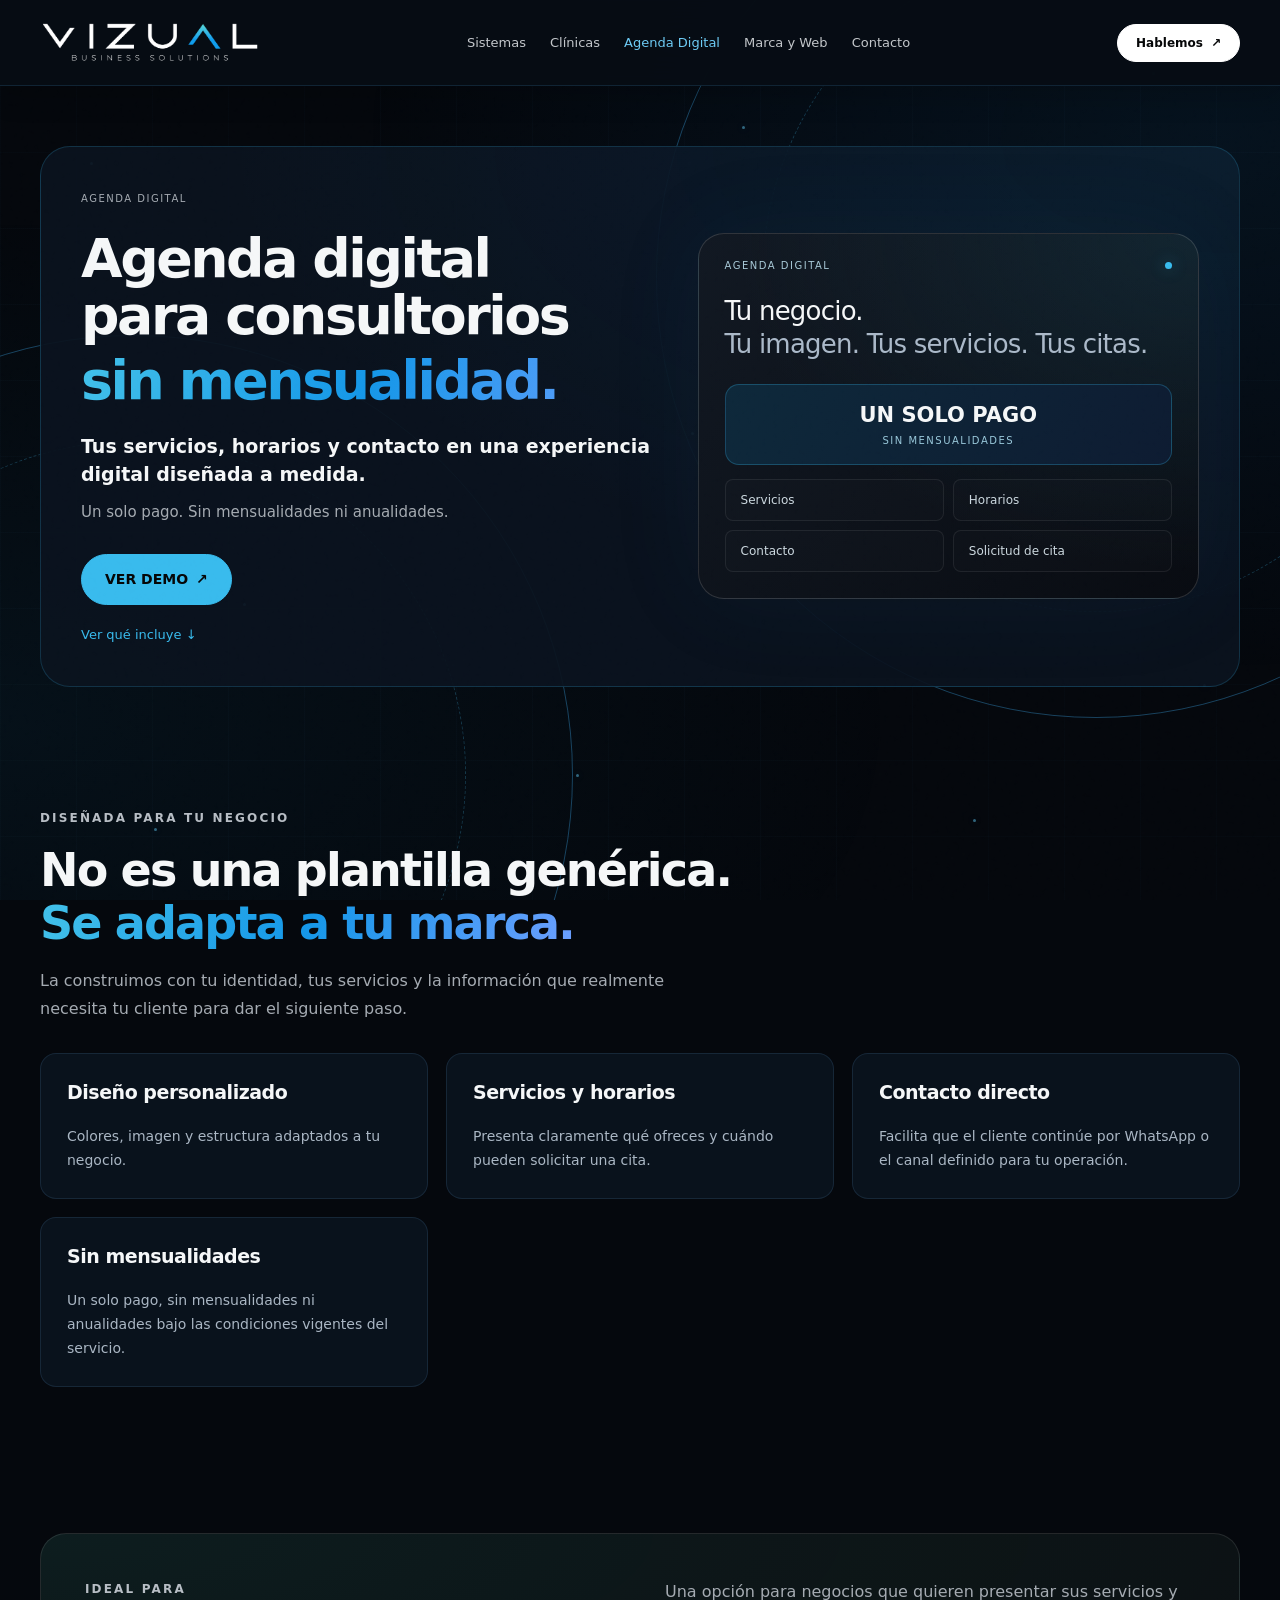
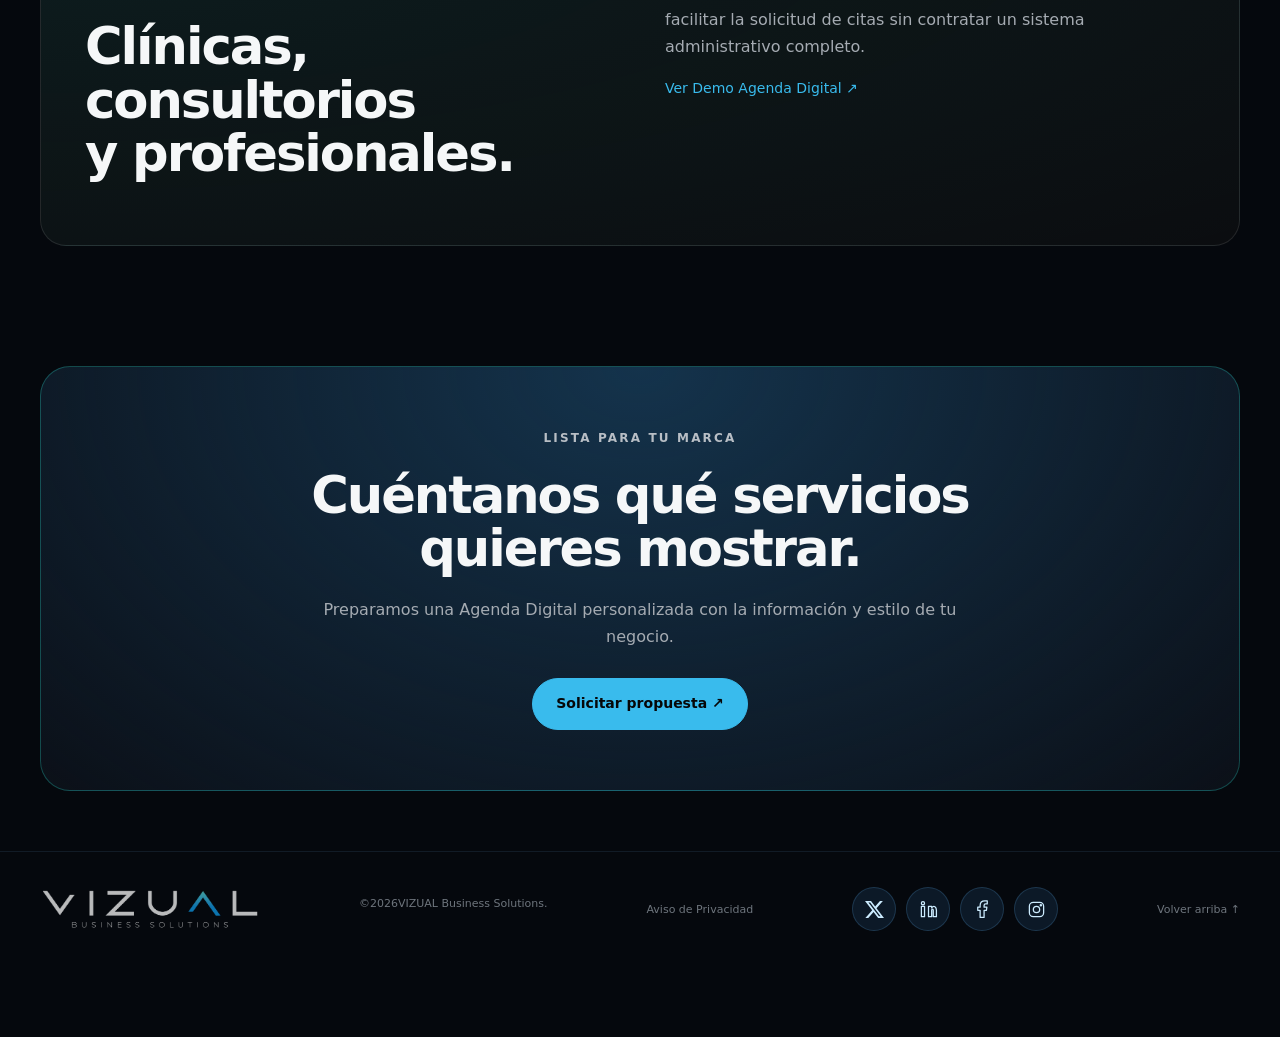
==== commit a22e6f2d: "Add ambient animated background to Agenda Digital" ====
--- a/agenda-digital.html
+++ b/agenda-digital.html
@@ -25,6 +25,7 @@
 <script defer src="analytics.js?v=2"></script>
 </head>
 <body class="business-page clinic-page">
+<div class="tech-background" aria-hidden="true"><div class="tech-orbit tech-orbit-one"></div><div class="tech-orbit tech-orbit-two"></div><i class="tech-particle" style="--x:7%;--y:18%;--delay:-0s;--duration:24s"></i><i class="tech-particle" style="--x:19%;--y:67%;--delay:-3s;--duration:30s"></i><i class="tech-particle" style="--x:31%;--y:35%;--delay:-6s;--duration:36s"></i><i class="tech-particle" style="--x:45%;--y:86%;--delay:-9s;--duration:42s"></i><i class="tech-particle" style="--x:58%;--y:14%;--delay:-12s;--duration:24s"></i><i class="tech-particle" style="--x:69%;--y:57%;--delay:-15s;--duration:30s"></i><i class="tech-particle" style="--x:82%;--y:27%;--delay:-18s;--duration:36s"></i><i class="tech-particle" style="--x:94%;--y:76%;--delay:-21s;--duration:42s"></i><i class="tech-particle" style="--x:12%;--y:92%;--delay:-24s;--duration:24s"></i><i class="tech-particle" style="--x:54%;--y:48%;--delay:-27s;--duration:30s"></i><i class="tech-particle" style="--x:76%;--y:91%;--delay:-30s;--duration:36s"></i><i class="tech-particle" style="--x:90%;--y:8%;--delay:-33s;--duration:42s"></i></div>
 <a class="skip-link" href="#contenido">Saltar al contenido</a>
 <div class="noise" aria-hidden="true"></div>
 <header class="site-header" id="top">
--- a/refinements.css
+++ b/refinements.css
@@ -285,14 +285,14 @@
 
 /* Ambient motion stays behind content and never intercepts input. */
 .tech-background { position: fixed; inset: 0; overflow: hidden; pointer-events: none; z-index: -1; contain: strict; }
-.tech-orbit { position: absolute; width: min(70vw, 880px); aspect-ratio: 1; border: 1px solid #309ee72e; border-radius: 50%; animation: tech-orbit 90s linear infinite; }
-.tech-orbit::before { content: ""; position: absolute; inset: 12%; border: 1px dashed #47bbec22; border-radius: 50%; }
-.tech-orbit::after { content: ""; position: absolute; top: 14%; left: 14%; width: 5px; height: 5px; background: #68d2ff99; border-radius: 50%; box-shadow: 0 0 14px 4px #229fe844; }
+.tech-orbit { position: absolute; width: min(70vw, 880px); aspect-ratio: 1; border: 1px solid #42b8ff55; border-radius: 50%; animation: tech-orbit 24s linear infinite; }
+.tech-orbit::before { content: ""; position: absolute; inset: 12%; border: 1px dashed #47bbec40; border-radius: 50%; }
+.tech-orbit::after { content: ""; position: absolute; top: 14%; left: 14%; width: 5px; height: 5px; background: #8adfff; border-radius: 50%; box-shadow: 0 0 20px 6px #229fe866; }
 .tech-orbit-one { top: -18%; right: -20%; }
-.tech-orbit-two { bottom: -35%; left: -24%; animation-direction: reverse; animation-duration: 120s; }
-.tech-particle { position: absolute; left: var(--x); top: var(--y); width: 3px; height: 3px; border-radius: 50%; background: #61c9f5; box-shadow: 0 0 10px #169de888; opacity: .25; animation: tech-drift var(--duration) ease-in-out var(--delay) infinite alternate; }
+.tech-orbit-two { bottom: -35%; left: -24%; animation-direction: reverse; animation-duration: 36s; }
+.tech-particle { position: absolute; left: var(--x); top: var(--y); width: 3px; height: 3px; border-radius: 50%; background: #61c9f5; box-shadow: 0 0 10px #169de888; opacity: .48; animation: tech-drift 10s ease-in-out var(--delay) infinite alternate; }
 @keyframes tech-orbit { to { transform: rotate(360deg); } }
-@keyframes tech-drift { from { transform: translate3d(-8px,18px,0); opacity: .15; } to { transform: translate3d(16px,-28px,0); opacity: .5; } }
+@keyframes tech-drift { from { transform: translate3d(-24px,42px,0); opacity: .28; } to { transform: translate3d(44px,-66px,0); opacity: .82; } }
 .background-toggle { background: transparent; border: 1px solid #69b9e42b; border-radius: 999px; padding: 10px 14px; color: #a5b5c5; font-size: 12px; cursor: pointer; min-height: 44px; }
 .background-toggle:hover { color: #8dd9ff; border-color: #69b9e477; }
 .background-toggle:focus-visible { outline: 2px solid #69c9f4; outline-offset: 4px; }
@@ -646,3 +646,62 @@
     letter-spacing:.1em;
   }
 }
+
+/* === Trust / About VIZUAL === */
+.about-vizual{border-top:1px solid var(--line);border-bottom:1px solid var(--line)}
+.about-vizual-grid{display:grid;grid-template-columns:1.15fr .85fr;gap:56px;align-items:center}
+.about-vizual-copy{max-width:760px}
+.about-vizual-copy h2{font-size:clamp(38px,4.8vw,62px);line-height:1.06;letter-spacing:-.045em;margin:18px 0 24px}
+.about-vizual-copy h2 span{color:#8fd7ff}
+.about-vizual-copy p{color:#aeb9c5;font-size:16px;line-height:1.8;max-width:720px}
+.about-vizual-proof{display:flex;flex-wrap:wrap;gap:10px;margin:28px 0}
+.about-vizual-proof span{padding:9px 12px;border:1px solid #ffffff1c;border-radius:999px;background:#ffffff05;color:#dce7ee;font-size:11px}
+.about-vizual-portrait-placeholder{min-height:420px;border:1px solid #ffffff20;border-radius:28px;background:
+ radial-gradient(circle at 50% 18%,rgba(118,188,235,.18),transparent 34%),
+ linear-gradient(145deg,#101821,#090c11);
+ display:flex;flex-direction:column;justify-content:flex-end;padding:30px;box-shadow:0 24px 70px rgba(0,0,0,.22);position:relative;overflow:hidden}
+.about-vizual-portrait-placeholder::before{content:"";position:absolute;inset:22px;border:1px solid #ffffff0d;border-radius:22px}
+.about-vizual-monogram{position:absolute;inset:0;display:grid;place-items:center;font-size:clamp(88px,10vw,150px);font-weight:850;letter-spacing:-.08em;color:#b7dcf418;line-height:1}
+.about-vizual-portrait-placeholder>div:last-child{position:relative;z-index:1;display:flex;flex-direction:column;gap:6px}
+.about-vizual-portrait-placeholder strong{font-size:22px}
+.about-vizual-portrait-placeholder span{color:#9fb0bd;font-size:13px;line-height:1.5}
+
+/* === Legal / Privacy === */
+.legal-hero{padding-bottom:38px;border-bottom:1px solid var(--line)}
+.legal-hero h1{font-size:clamp(44px,6vw,76px);line-height:1.02;letter-spacing:-.05em;margin:18px 0}
+.legal-hero p{color:#98a6b3}
+.legal-content{padding-top:56px}
+.legal-content article{max-width:900px;margin:0 auto}
+.legal-content h2{font-size:27px;letter-spacing:-.03em;margin:42px 0 14px}
+.legal-content h2:first-child{margin-top:0}
+.legal-content p{color:#aeb8c3;line-height:1.8;font-size:15px}
+.legal-content a{color:#8fd7ff;text-decoration:underline;text-underline-offset:4px}
+.legal-note{margin-top:40px;padding:22px;border:1px solid #8fd7ff38;border-radius:16px;background:#8fd7ff0a;color:#c8d7e1;line-height:1.7;font-size:13px}
+
+@media(max-width:980px){
+  .about-vizual-grid{grid-template-columns:1fr;gap:34px}
+  .about-vizual-portrait-placeholder{min-height:320px}
+}
+@media(max-width:640px){
+  .about-vizual-copy h2{font-size:36px}
+  .about-vizual-copy p{font-size:15px}
+  .about-vizual-portrait-placeholder{min-height:280px;padding:24px}
+  .legal-content{padding-top:42px}
+}
+
+/* Footer vertical alignment */
+@media(min-width:641px){
+  .business-page footer > p,
+  .business-page footer > a:not(.brand),
+  .business-page footer > .footer-socials,
+  .business-page footer > .background-toggle{
+    align-self:center;
+  }
+  .business-page footer > p,
+  .business-page footer > a:not(.brand){
+    display:inline-flex;
+    align-items:center;
+    min-height:44px;
+    line-height:1.2;
+  }
+}
